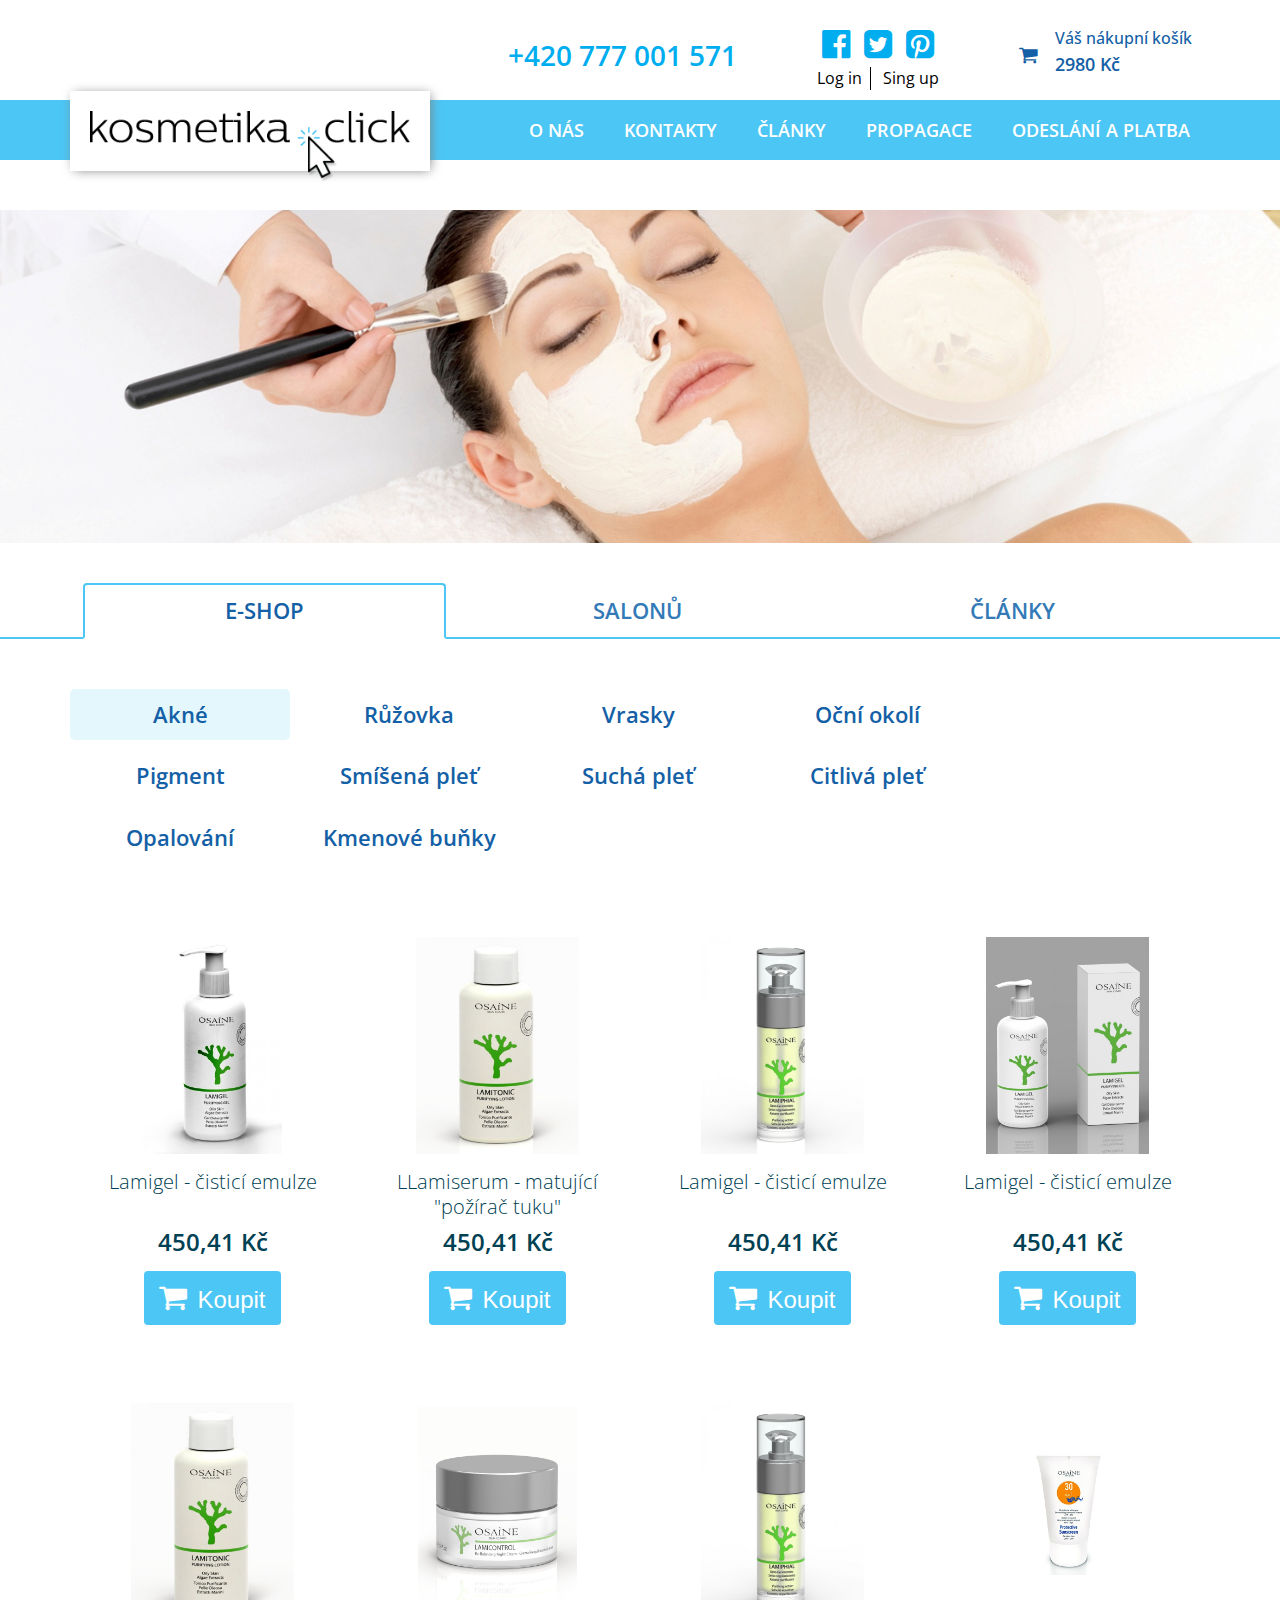
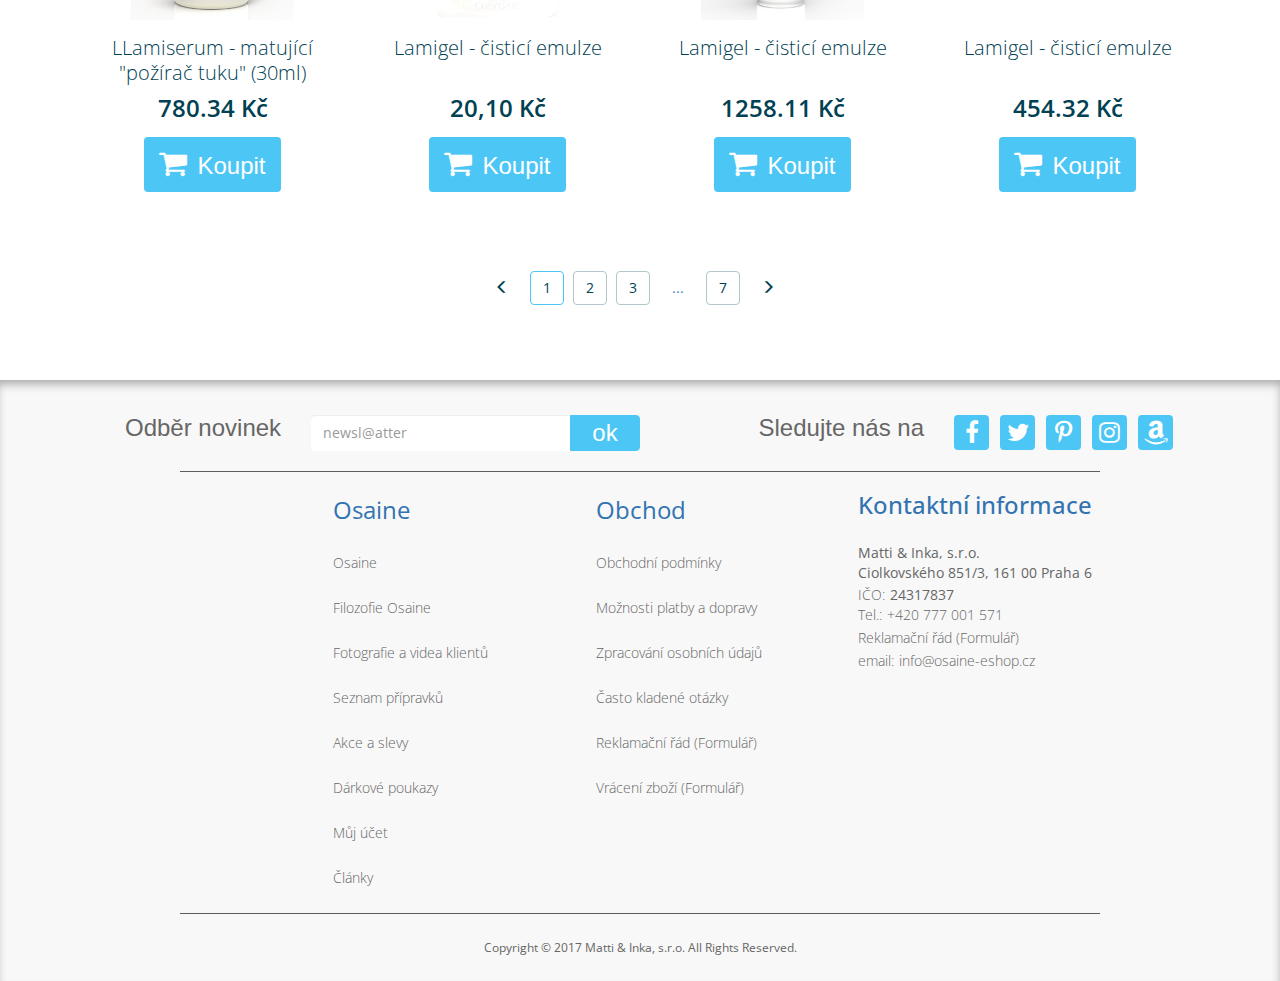
==== index.html @ 4d74963a "first commit" ====
<!DOCTYPE html>
<html lang="cs">
   <head>
      <title>Osaine</title>
      <meta content="width=device-width, initial-scale=1, user-scalable=no" name="viewport">
      <meta content="text/html; charset=utf-8" http-equiv="Content-Type">
      <link href="https://fonts.googleapis.com/css?family=Open+Sans:400,600" rel="stylesheet">
      <link href="assets/bootstrap-3.3.7-dist/css/bootstrap.css" media="all" rel="stylesheet" type="text/css">
      <link href="assets/jasny-bootstrap/css/jasny-bootstrap.min.css" media="all" rel="stylesheet" type="text/css">
      <link href="assets/font-awesome-4.7.0/css/font-awesome.min.css" media="all" rel="stylesheet" type="text/css">
      <link href="styles/osaine-styles.css" media="all" rel="stylesheet" type="text/css">
      <script src="assets/jquery-2.2.4.min.js"></script>
   </head>
   <body>
      <header>
      <div class="container header-container">
            <div class="contacts-header vertical-align">
               <ul>
                  <li><a href="tel:+420777001571">+420 777 001 571</a></li>
               </ul>
            </div>
            <div class="col-lg-3">
            <div class="social-links-contaner vertical-align">
               <ul>
                  <li><a href="#"><i class="fa fa-facebook-official" aria-hidden="true"></i></a></li>
                  <li><a href="#"><i class="fa fa-twitter-square" aria-hidden="true"></i></a></li>
                  <li><a href="#"><i class="fa fa-pinterest-square" aria-hidden="true"></i></a></li>
               </ul>
            </div>
            <div class="auth-container">
               <ul>
                  <li><a href="#">Log in</a></li>
                  <li><a href="#">Sing up</a></li>
               </ul>
            </div>
         </div>
         <div class="shopping-cart-container vertical-align">
            <div class="row vertical-align">
            <div class="cart-icon col-lg-2"><i class="fa fa-shopping-cart" aria-hidden="true"></i></div>
            <div class="amount col-lg-10">
               <h5>Váš nákupní košík</h5>
               <p>2980 Kč</p>
            </div>
         </div>
         </div>
      </div>
      <div class="sub-header-container">
         <div class="container">
         <div class="row">
            <div class="navbar navbar-inverse">
               <div class="navbar-header col-lg-4">
                  <button class="navbar-toggle" data-target=".navbar-collapse" data-toggle="collapse" type="button"><span class="icon-bar"></span> <span class="icon-bar"></span> <span class="icon-bar"></span></button>
                  <div class="logo">
                     <a class="navbar-brand" href="index.html"><img alt="logo" src="images/logo.png"></a>
                  </div>
                  <div class="col-sm-7 col-xs-9 header-search-input hide">
                     <form action="#" method="post">
                        <div class="input-group">
                           <span class="input-group-btn"><button class="btn btn-default sidebar-search-btn" type="button"><span class="input-group-btn"><span class="input-group-btn"><img alt="" src="images/magnifier.png"></span></span></button></span> <input class="form-control sidebar-search-input" name="Search" placeholder="Vyhledávání" type="search">
                        </div>
                        <!-- /input-group -->
                     </form>
                  </div>
                  <!-- /.col-lg-12 -->
                  <div class="header-mobile-nav">
                     <ul>
                        <li class="search-input-show"><a href="#" ><img alt="search" src="images/search-mobile-icon.png"></a></li>
                        <li><a href="#"><img alt="shoping-cart" src="images/shoping-cart-mobile-icon.png"></a></li>
                     </ul>
                  </div>
               </div>
               <div class="collapse navbar-collapse">
                  <div class="nav-bar-menu-container">
                     <ul class="nav navbar-nav">
                        <li>
                           <a href="#">O nás</a>
                        </li>
                        <li>
                           <a href="#">Kontakty</a>
                        </li>
                        <li>
                           <a href="#">Články</a>
                        </li>
                        <li>
                           <a href="#">Propagace</a>
                        </li>
                        <li>
                           <a href="#">Odeslání a platba</a>
                        </li>
                     </ul>
                  </div>
               </div>
               <!--/.nav-collapse -->
            </div>
            </div>
         </div>
         <div>
      </header>
      <main>
         <div class="top-banner">
            <img src="images/main-banner.jpg">
         </div>
      <ul class="nav nav-tabs home-page-navigation">
            <li class="active"><a href="#eshop" data-toggle="tab">E-Shop</a></li>
            <li><a href="#salonu" data-toggle="tab">salonů</a></li>
            <li><a href="#clanky" data-toggle="tab">Články</a></li>
      </ul>
      <div class="tab-content">
         <div id="eshop" class="container products tab-pane active">
            <div class="category-list-container">
               <ul>
                  <li><a href="#" class="active-item">Akné</a></li>
                  <li><a href="#">Růžovka</a></li>
                  <li><a href="#">Vrasky</a></li>
                  <li><a href="#">Oční okolí</a></li>
                  <li><a href="#">Pigment</a></li>
                  <li><a href="#">Smíšená pleť</a></li>
                  <li><a href="#">Suchá pleť</a></li>
                  <li><a href="#">Citlivá pleť</a></li>
                  <li><a href="#">Opalování</a></li>
                  <li><a href="#">Kmenové buňky</a></li>
               </ul>
            </div>
            <div class="col-lg-12 col-sm-12 product-w3ls-right">
               <div class="products-row">
                  <div class="col-lg-3 col-sm-4 col-xs-6  product-grids">
                     <div class="agile-products">
                        <a href="item.html"><img alt="img" class="img-responsive" src="images/lamigel-cistici-emulze-250ml.jpeg"></a>
                        <div class="agile-product-text">
                           <a href="single.html">Lamigel - čisticí emulze</a>
                           <h6>450,41 Kč</h6>
                           <div class="text-center btns-wrap">
                              <button class="btn btn-primary buy-btn" type="submit" data-toggle="modal" data-target="#koupit-modal">
                                 <div class="icon-container"><i class="fa fa-shopping-cart" aria-hidden="true"></i></div>Koupit
                              </button>
                           </div>
                        </div>
                     </div>
                  </div>
                  <div class="col-lg-3 col-sm-4 col-xs-6 product-grids">
                     <div class="agile-products">
                        <a href="item.html"><img alt="img" class="img-responsive" src="images/lamitonik-pletova-voda-250ml.jpeg"></a>
                        <div class="agile-product-text">
                           <a href="single.html">LLamiserum - matující "požírač tuku"</a>
                           <h6>450,41 Kč</h6>
                           <div class="text-center btns-wrap">
                              <button class="btn btn-primary buy-btn" type="submit" data-toggle="modal" data-target="#koupit-modal">
                                 <div class="icon-container"><i class="fa fa-shopping-cart" aria-hidden="true"></i></div>Koupit
                              </button>
                           </div>
                        </div>
                     </div>
                  </div>
                  <div class="col-lg-3 col-sm-4 col-xs-6 product-grids">
                     <div class="agile-products">
                        <a href="single.html"><img alt="img" class="img-responsive" src="images/lamiphial-30-ml.jpeg"></a>
                        <div class="agile-product-text">
                           <a href="single.html">Lamigel - čisticí emulze</a>
                           <h6>450,41 Kč</h6>
                           <div class="text-center btns-wrap">
                              <button class="btn btn-primary buy-btn" type="submit" data-toggle="modal" data-target="#koupit-modal">
                                 <div class="icon-container"><i class="fa fa-shopping-cart" aria-hidden="true"></i></div>Koupit
                              </button>
                           </div>
                        </div>
                     </div>
                  </div>
                  <div class="col-lg-3 col-sm-4 col-xs-6 product-grids">
                     <div class="agile-products">
                        <a href="single.html"><img alt="img" class="img-responsive" src="images/lamigel-cistici-emulze-250ml-2.jpeg"></a>
                        <div class="agile-product-text">
                           <a href="single.html">Lamigel - čisticí emulze</a>
                           <h6>450,41 Kč</h6>
                           <div class="text-center btns-wrap">
                              <button class="btn btn-primary buy-btn" type="submit" data-toggle="modal" data-target="#koupit-modal">
                                 <div class="icon-container"><i class="fa fa-shopping-cart" aria-hidden="true"></i></div>Koupit
                              </button>
                           </div>
                        </div>
                     </div>
                  </div>
                  <div class="col-lg-3 col-sm-4 col-xs-6 product-grids">
                     <div class="agile-products">
                        <a href="single.html"><img alt="img" class="img-responsive" src="images/lamitonik-pletova-voda-250ml.jpeg"></a>
                        <div class="agile-product-text">
                           <a href="single.html">LLamiserum - matující "požírač tuku" (30ml)(250ml)</a>
                           <h6>780.34 Kč</h6>
                           <div class="text-center btns-wrap">
                              <button class="btn btn-primary buy-btn" type="submit" data-toggle="modal" data-target="#koupit-modal">
                                 <div class="icon-container"><i class="fa fa-shopping-cart" aria-hidden="true"></i></div>Koupit
                              </button>
                           </div>
                        </div>
                     </div>
                  </div>
                  <div class="col-lg-3 col-sm-4 col-xs-6 product-grids">
                     <div class="agile-products">
                        <a href="shop_karta_tovara.html"><img alt="img" class="img-responsive" src="images/lamicontrol-nocni-krem-50ml.jpeg"></a>
                        <div class="agile-product-text">
                           <a href="shop_karta_tovara.html">Lamigel - čisticí emulze</a>
                           <h6>20,10 Kč</h6>
                           <div class="text-center btns-wrap">
                              <button class="btn btn-primary buy-btn" type="submit" data-toggle="modal" data-target="#koupit-modal">
                                 <div class="icon-container"><i class="fa fa-shopping-cart" aria-hidden="true"></i></div>Koupit
                              </button>
                           </div>
                        </div>
                     </div>
                  </div>
                  <div class="col-lg-3 col-sm-4 col-xs-6 product-grids">
                     <div class="agile-products">
                        <a href="single.html"><img alt="img" class="img-responsive" src="images/lamiphial-30-ml.jpeg"></a>
                        <div class="agile-product-text">
                           <a href="single.html">Lamigel - čisticí emulze</a>
                           <h6>1258.11 Kč</h6>
                           <div class="text-center btns-wrap">
                              <button class="btn btn-primary buy-btn" type="submit" data-toggle="modal" data-target="#koupit-modal">
                                 <div class="icon-container"><i class="fa fa-shopping-cart" aria-hidden="true"></i></div>Koupit
                              </button>
                           </div>
                        </div>
                     </div>
                  </div>
                  <div class="col-lg-3 col-sm-4 col-xs-6 product-grids">
                     <div class="agile-products">
                        <a href="single.html"><img alt="img" class="img-responsive" src="images/fluid-sunscreen-75-ml.jpeg"></a>
                        <div class="agile-product-text">
                           <a href="single.html">Lamigel - čisticí emulze</a>
                           <h6>454.32 Kč</h6>
                           <div class="text-center btns-wrap">
                              <button class="btn btn-primary buy-btn" type="submit" data-toggle="modal" data-target="#koupit-modal">
                                 <div class="icon-container"><i class="fa fa-shopping-cart" aria-hidden="true"></i></div>Koupit
                              </button>
                           </div>
                        </div>
                     </div>
                  </div>
                  <div class="clearfix"></div>
               </div>
            </div>
            <div class="text-center col-lg-12 pagination-container">
               <ul class="pagination">
                  <li><a href="#" class="pagination-nav"><span class="glyphicon glyphicon-menu-left" aria-hidden="true"></a></li>
                  <li><a href="#" class="current-page">1</a></li>
                  <li><a href="#">2</a></li>
                  <li class="desctop-pagination"><a href="#">3</a></li>
                  <li><span class="dots">...</span></li>
                  <li><a href="#">7</a></li>
                  <li><a href="#" class="pagination-nav"><span class="glyphicon glyphicon-menu-right" aria-hidden="true"></span></a></li>
               </ul>
            </div>
         </div>
                     <div id ="salonu" class="product-details-tab tab-pane">
                       salonu
                     </div>
                     <div id ="clanky" class="product-details-tab tab-pane">
                       clanky
                     </div>
      </div>
            <!-- Trigger the modal with a button -->
               <!-- Modal -->
               <div id="koupit-modal" class="modal fade" role="dialog">
                  <div class="koupit-modal modal-dialog">
                     <!-- Modal content-->
                     <div class="modal-content">
                        <div class="modal-header">
                           <button type="button" class="close" data-dismiss="modal">&times;</button>
                           <h4 class="modal-title"><i class="fa fa-check" aria-hidden="true"></i> Produkt byl úspěšně přidán do nákupního košíku</h4>
                        </div>
                        <div class="modal-body">
                           <div class="row modal-content-body">
                              <div class="col-md-6 divide-right">
                                 <div class="row">
                                    <div class="col-md-6">
                                       <img class="product-image img-responsive"  src="images/lamigel-cistici-emulze-250ml-2.jpeg" alt="" title="" >
                                    </div>
                                    <div class="col-md-6">
                                       <h6 class="h6 product-name">Lamigel - čisticí emulze (250ml)</h6>
                                       <h4>549,00 Kč</h4>
                                       <p><strong>Množství:</strong>&nbsp;3</p>
                                    </div>
                                 </div>
                              </div>
                              <div class="col-md-6">
                                 <div class="cart-content">
                                    <p class="cart-products-count">Ve svém košíku máte 3 položek.</p>
                                    <p><strong>Celkem produktů:</strong>&nbsp;1&nbsp;647,00&nbsp;Kč</p>
                                    <p><strong>Celkem za doručení:</strong>&nbsp;Zdarma </p>
                                    <p><strong>Celkem:</strong>&nbsp;1&nbsp;647,00&nbsp;Kč (s DPH)</p>
                                 </div>
                              </div>
                              <div class="col-md-12 modal-buy-item-navigation">
                                 <button type="button" class="btn back-to-shop-btn" data-dismiss="modal"><i class="fa fa-chevron-left" aria-hidden="true"></i> Pokračovat v nákupu</button>
                                 <a href="shoping-cart.html" class="btn buy-btn"><i class="fa fa-check" aria-hidden="true"></i> Objednat</a>
                              </div>
                           </div>
                        </div>
                     </div>
                  </div>
               </div>
               <!-- //Modal -->
      </main>
      <footer>
      <div class="footer-container">
         <div class="container">
            <div class="footer">
               <div class="footer-top">
                  <div class="row">
                     <div class="col-lg-6 col-sm-7 email-subscription">
                        <h4>Odběr novinek</h4>
                        <form action="#" method="post">
                           <div class="input-group">
                              <input class="form-control email-subscribe-input" placeholder="newsl@atter" type="email"> <span class="input-group-btn"><button class="btn btn-default email-subscribe-btn" type="button"><span class="input-group-btn">ok</span></button></span>
                           </div>
                           <!-- /input-group -->
                        </form>
                     </div>
                     <!-- /.col-lg-6 -->
                     <div class="social-icons">
                        <div class="mobile-align">
                           <h4>Sledujte nás na</h4>
                           <ul>
                              <li>
                                 <a href="#"><i class="fa fa-facebook" aria-hidden="true"></i></a>
                              </li>
                              <li>
                                 <a href="#"><i class="fa fa-twitter" aria-hidden="true"></i></a>
                              </li>
                              <li>
                                 <a href="#"><i class="fa fa-pinterest-p" aria-hidden="true"></i></a>
                              </li>
                              <li>
                                 <a href="#"><i class="fa fa-instagram" aria-hidden="true"></i></a>
                              </li>
                              <li>
                                 <a href="#"><i class="fa fa-amazon" aria-hidden="true"></i></a>
                              </li>
                           </ul>
                        </div>
                     </div>
                  </div>
               </div>
               <!-- /.row -->
               <div class="footer-nav-wrapper">
                  <div class="footer-nav">
                     <div class="col-lg-2 empty-div"></div>
                     <div class="about-company">
                        <button data-toggle="" data-target="#osaine">Osaine <i class="fa fa-chevron-down" aria-hidden="true"></i></button>
                        <div id="osaine">
                           <ul>
                              <li>
                                 <a href="#">Osaine</a>
                              </li>
                              <li>
                                 <a href="#">Filozofie Osaine</a>
                              </li>
                              <li>
                                 <a href="#">Fotografie a videa klientů</a>
                              </li>
                              <li>
                                 <a href="#">Seznam přípravků</a>
                              </li>
                              <li>
                                 <a href="#">Akce a slevy</a>
                              </li>
                              <li>
                                 <a href="#">Dárkové poukazy</a>
                              </li>
                              <li>
                                 <a href="#">Můj účet</a>
                              </li>
                              <li>
                                 <a href="#">Články</a>
                              </li>
                           </ul>
                        </div>
                     </div>
                     <div class="shop">
                        <button data-toggle="" data-target="#obchod">Obchod <i class="fa fa-chevron-down" aria-hidden="true"></i></button>
                        <div id="obchod">
                           <ul>
                              <li>
                                 <a href="#">Obchodní podmínky</a>
                              </li>
                              <li>
                                 <a href="#">Možnosti platby a dopravy</a>
                              </li>
                              <li>
                                 <a href="#">Zpracování osobních údajů</a>
                              </li>
                              <li>
                                 <a href="#">Často kladené otázky</a>
                              </li>
                              <li>
                                 <a href="#">Reklamační řád (Formulář)</a>
                              </li>
                              <li>
                                 <a href="#">Vrácení zboží (Formulář)</a>
                              </li>
                           </ul>
                        </div>
                     </div>
                     <div class="contacts">
                        <h4>Kontaktní informace</h4>
                        <address>Matti & Inka, s.r.o.<br>Ciolkovského 851/3, 161 00 Praha 6</address>
                        <dl>
                           <dt>IČO:</dt>
                           <dd>24317837</dd>
                           <dt>Tel.: </dt>
                           <dd><a href="tel:+420777001571">+420 777 001 571</a></dd>
                        </dl>
                        <p><a href="#">Reklamační řád (Formulář)</a></p>
                        <dl>
                           <dt>email:</dt>
                           <dd><a href='ma&#105;&#108;to&#58;info&#64;%&#54;Fsain%6&#53;-es&#104;%6F&#112;&#46;%&#54;3z'>&#105;nfo&#64;&#111;saine-eshop&#46;cz</a></dd>
                        </dl>
                     </div>
                  </div>
               </div>
               <div class="footer-copyrights">
                  Copyright © 2017 Matti & Inka, s.r.o. All Rights Reserved.
               </div>
            </div>
         </div>
      </div>
      </footer>
      <script src="scripts/custom-scripts.js"></script> 
      <script src="assets/jasny-bootstrap/js/jasny-bootstrap.min.js"></script> 
      <script src="assets/bootstrap-3.3.7-dist/js/bootstrap.min.js"></script>
   </body>
</html>
---- styles/osaine-styles.css ----
body {
	margin: 0;
	font-family: 'Open Sans', sans-serif;
	background: #fff;
}

body a {
	text-decoration: none;
}

h1,
h2,
h3,
h4,
h5,
h6 {
	margin: 0;
}

p {
	margin: 0;
	line-height: 1.8em;
}

ul,
label {
	margin: 0;
	padding: 0;
}

body a:hover {
	text-decoration: none;
}

.btn:focus {
	outline: none!important;
}
.vertical-align {
  display: flex;
  align-items: center;
}

/*-- header --*/
.auth-container li, .social-links-contaner li{
	display: inline-block;
}
.contacts-header li {
	list-style-type: none;
}
.social-links-contaner  {
	text-align: center;
    display: block;
}
.social-links-contaner a{
	font-size: 33px;
	color: #00aeef;
}
.social-links-contaner li {
	margin-right: 10px;
}
.social-links-contaner li:last-child {
	margin-right: 0;
}
.contacts-header a{
	font-size: 28px;
	color: #00aeef;
	font-weight: 600;
}
.auth-container {
	text-align: center;
}
.auth-container a {
	font-size: 16px;
	color: #000;
}
.amount h5{
	font-size: 16px;
	color: #1460a6;
}
.amount p {
	font-size: 18px;
	font-weight: 600;
	color: #1460a6;
}
.cart-icon {
	font-size: 20px;
	color: #1460a6;
}
.auth-container li {
	border-right: 1px solid #000;
	padding-right: 8px;
}
.auth-container li:last-child {
	border: none;
	padding: 0 0 0 8px;
}
.header-container {
    display: flex;
    justify-content: flex-end;
    padding: 20px 20px 10px 20px;
}
.sub-header-container {
	background-color: #4cc6f4;
}
.header-mobile-nav {
	display: none;
}
.navbar {
	border: none;
	margin: 0;
	background-color: transparent;
}
.nav-bar-menu-container {
    display: flex;
    justify-content: flex-end;
}
.navbar-brand {
	padding: 7px 0px;
	float: none;
	-webkit-box-shadow: 2px 1px 11px -2px rgba(128,128,128,1);
-moz-box-shadow: 2px 1px 11px -2px rgba(128,128,128,1);
box-shadow: 2px 1px 11px -2px rgba(128,128,128,1);
}
.navbar-inverse .navbar-brand:hover {
	background-color: #fff;
}
.logo {
	position: relative;
	top: -9px;
}
.logo a img {
	max-width: 100%;
}
.logo a {
	position: absolute;
	background-color: #fff;
	padding: 20px;
	height: 80px;
}
.navbar-inverse .navbar-nav>li>a {
	font-weight: 600;
	font-size: 18px;
	padding: 20px;
	color: #fff;
	text-transform: uppercase;
}
.navbar-inverse .navbar-nav>li>a:hover {
	background-color: #8ed9f6;
}

.sing-in {
	display: inline-block;
	margin-right: 65px;
}


.navbar-inverse .navbar-nav>li:last-child {
	margin-right: 0;
}

.localisation {
	float: right;
}

.nav.navbar-nav.localisation li {
	margin-right: 20px;
}

.nav.navbar-nav.localisation li:last-child {
	margin-right: 0;
}

.nav.navbar-nav.localisation span {
	margin: 0 10px;
}

.nav.navbar-nav.localisation span:last-child {
	margin-right: 0;
}

.nav.navbar-nav.localisation span:hover {
	padding-bottom: 2px;
	border-bottom: 1px dashed #fff;
}


/*-- mobile header search --*/

.header-search-input {
	margin-top: 15px;
}


/*-- //mobile header search  --*/
/*-- //header --*/

/*-- pagination  --*/
.pagination-container {
	float: right;
}
.pagination-container .pagination-nav {
	border: none;
}
.pagination-container .pagination-nav:hover {
	background-color: transparent;
	border: none;
}
.pagination {
	 margin: 20px 0 70px 0;
}

.pagination li a:hover {
	border: 1px solid #4cc6f4;
	background: none;
}
.pagination li .current-page {
	cursor: default;
	border: 1px solid #4cc6f4;
}

.pagination li a {
	margin-right: 10px;
	border-radius: 4px;
	border-color: #b2c6cb;
	color: #004153;
}

.pagination .dots {
	display: inline-block;
	margin-right: 10px;
	border-color: #fff;
}

.pagination .dots:hover {
	background-color: transparent;
	border-color: #fff;
}

.pagination-nav .glyphicon {
	top: 2px;
}
/*-- //pagination  --*/

/*-- home page --*/
.top-banner img{
	width: 100%;
	display: block;
	margin: 50px 0 40px 0;
}
.nav-tabs.home-page-navigation > li.active > a, 
.nav-tabs.home-page-navigation > li.active > a:focus {
   border: 2px solid #4cc6f4;
   border-bottom-color: transparent;
   color: #1460a6;
}
.nav.home-page-navigation > li > a:hover {
	background-color: #81d7f7;
}
.nav.home-page-navigation > li > a:focus {
	
}
.nav.home-page-navigation > li.active > a:hover {
	background-color: transparent;
	border: 2px solid #4cc6f4;
	border-bottom-color: #fff;
}
.nav-tabs.home-page-navigation  > li > a:hover {
	border: 1px solid #81d7f7;
	border-bottom: 1px solid #4cc6f4;
}
.nav-tabs.home-page-navigation > li, .nav-pills.home-page-navigation > li {
    float:none;
    display:inline-block;
    *display:inline; /* ie7 fix */
     zoom:1; /* hasLayout ie7 trigger */
}

.nav-tabs.home-page-navigation > li {
	margin-bottom: -2px;
	font-size: 22px;
	text-transform: uppercase;
	color: #1460a6;
	font-weight: 600;
}
.nav.home-page-navigation > li > a{
	padding: 10px 140px;
}
.nav-tabs.home-page-navigation, .nav-pills.home-page-navigation {
    text-align:center;
    border-bottom: 2px solid #4cc6f4;
}
.category-list-container {
	margin: 20px 0 30px 0;
}
.category-list-container ul li {
    display: inline-block;
    font-size: 22px;
    font-weight: 600;
    margin: 0 5px 10px 0;
}
.category-list-container ul li a {
	  width: 220px;
    display: block;
    text-align: center;
    padding: 10px;
    color: #1460a6;
}
.category-list-container .active-item {
    background-color: #e4f7fd;
    border-radius: 5px;
}
.category-list-container .active-item:hover {
		cursor: default;
		background-color: #e4f7fd;
}
.category-list-container li a:hover{
	  background-color: #feefe8;
    border-radius: 5px;
}
/*-- //home page --*/
/*-- modal buy item --*/

.modal-open {
	overflow: scroll;
}

.modal {
	overflow-y: auto;
}

.modal-open {
	overflow: auto;
}

.modal-open[style] {
	padding-right: 0px !important;
}

.koupit-modal.modal-dialog .modal-title {
	text-align: center;
	color: #00a000;
	margin-bottom: 0;
}

.koupit-modal.modal-dialog {
	width: 60%;
}

.koupit-modal.modal-dialog .product-name {
	font-size: 14px;
	margin-top: 5px;
}

.modal-buy-item-navigation {
	text-align: right;
}

.modal-content-body {
	padding: 30px;
}

.koupit-modal.modal-dialog h4 {
	font-size: 16px;
	font-weight: bolder;
	margin-bottom: 20px;
}

.koupit-modal.modal-dialog .cart-content>p:first-child {
	margin-bottom: 20px;
}

.modal-buy-item-navigation .buy-btn {
	color: #fff;
	padding: 5px 20px;
	margin-right: 0;
}

.koupit-modal.modal-dialog .back-to-shop-btn {
	background-color: #fff;
}


/*-- //modal buy item --*/





/*-- products-grid--*/

.product-w3ls-right,
.additional-info {
	float: right;
	background-color: rgba(255, 255, 255, 0.8);
	padding: 0;
	margin-bottom: 15px;
}

.product-w3ls-right h4 {
	font-size: 24px;
	color: #004153;
	font-family: Arial;
	margin: 0;
	padding: 15px 15px 0 15px;
}

.product-grids {
	margin-bottom: 10px;
	padding: 0;
}

.container.products {
	margin-top: 30px;
}

.agile-products {
	margin: 14px;
	padding: 20px;
	background-color: #fff;
	overflow: hidden;
	transition: box-shadow 0.5s ease;
}

.agile-products .img-responsive {
	height: 217px;
	object-fit: contain;
	margin: 0 auto 15px auto;
}

.agile-products:hover {
-webkit-box-shadow: 0px 0px 28px -1px rgba(76,198,244,1);
-moz-box-shadow: 0px 0px 28px -1px rgba(76,198,244,1);
box-shadow: 0px 0px 28px -1px rgba(76,198,244,1);
}

.agile-product-text a {
	color: #004153;
	font-weight: 300;
	text-align: center;
	display: block;
	font-size: 20px;
	line-height: 25px;
	height: 50px;
	overflow: hidden;
	margin-bottom: 10px;
}

.agile-product-text h5 a:hover,
.related-row h4 a:hover {
	color: #000;
}

.agile-product-text h6,
.new-goods h6 {
	font-size: 24px;
	color: #004153;
	font-weight: 600;
	text-align: center;
	margin-bottom: 15px;
}

.agile-products img {
	margin-bottom: 15px;
}

.buy-btn img {
	margin: 0 15px 6px 0;
}

.like-btn img {
	margin: 0;
}
.icon-container {
	display: inline-block;
	font-size: 30px;
	margin-right: 10px;
}
.buy-btn {
	font-size: 24px;
	font-family: Arial;
	font-weight: 300;
	background-color: #50adb9;
	border: none;
	padding: 6px 15px;
	color: #fff;
	background-color: #4cc6f4;
}

.buy-btn:hover {
	background-color: #f69364;
}

.like-btn:hover {
	background-color: #ffd1d1;
	border-bottom: 4px solid #d8b2b2;
}

.like-btn {
	padding: 7px 5px;
	background-color: #ffa3a3;
	border: none;
	border-bottom: 4px solid #d98b8b;
}


/*-- //products-grid--*/


/*-- shop_kategorii --*/

#breadcrumb {
	list-style: none;
	display: inline-block;
}

.breadcrumb-container,
.item #breadcrumb {
	margin-bottom: 5px;
}

#breadcrumb li {
	float: left;
}

#breadcrumb li a {
	color: #004153;
	display: block;
	background-color: rgba(255, 255, 255, 0.5);
	text-decoration: none;
	position: relative;
	padding: 0 10px 0 5px;
	height: 22px;
	text-align: center;
	margin-right: 23px;
	font-size: 16px;
}

#breadcrumb .active-crumb {
	background-color: rgba(255, 255, 255, 0.8);
}

#breadcrumb .active-crumb:before,
#breadcrumb .active-crumb:after {
	border: 0 solid rgba(255, 255, 255, 0.8);
	content: "";
	position: absolute;
	top: 0;
	border-width: 11px 10px;
	width: 0;
	height: 0;
}

#breadcrumb li:first-child a {
	padding-left: 15px;
	-moz-border-radius: 4px 0 0 4px;
	-webkit-border-radius: 4px;
	border-radius: 0;
}

#breadcrumb li:first-child a:before {
	border: none;
}

#breadcrumb li a:before,
#breadcrumb li a:after {
	content: "";
	position: absolute;
	top: 0;
	border: 0 solid rgba(255, 255, 255, 0.5);
	border-width: 11px 10px;
	width: 0;
	height: 0;
}

#breadcrumb li a:before,
#breadcrumb .active-crumb:before {
	left: -20px;
	border-left-color: transparent;
}

#breadcrumb li a:after,
#breadcrumb .active-crumb:after {
	left: 100%;
	border-color: transparent;
	border-left-color: rgba(255, 255, 255, 0.5);
}

#breadcrumb .active-crumb:after {
	border-left-color: rgba(255, 255, 255, 0.8);
}

.additional-info {
	padding: 15px;
}

.additional-info h4 {
	font-size: 24px;
	color: #004153;
	font-family: Arial;
	padding-bottom: 15px;
}

.additional-info p {
	color: #004153;
	font-size: 16px;
	line-height: 1.4em;
}

.additional-info-text {
	padding: 0;
	text-align: justify;
	margin-top: -4px;
}

.additional-info-images {
	padding-left: 0;
}

.additional-info-images img {
	margin: 0 auto;
	height: 160px;
	-webkit-box-shadow: 0px 0px 21px -5px rgba(89, 89, 89, 1);
	-moz-box-shadow: 0px 0px 21px -5px rgba(89, 89, 89, 1);
	box-shadow: 0px 0px 21px -5px rgba(89, 89, 89, 1);
}

.inner-shadow {
	position: relative;
	width: 100%;
	float: left;
	margin-bottom: 20px;
	margin-right: 20px;
	-ms-transform: rotate(-1deg);
	/* IE 9 */
	-webkit-transform: rotate(-1deg);
	/* Chrome, Safari, Opera */
	transform: rotate(-1deg);
}

.additional-info-images .inner-shadow:last-child {
	-ms-transform: rotate(1deg);
	/* IE 9 */
	-webkit-transform: rotate(1deg);
	/* Chrome, Safari, Opera */
	transform: rotate(1deg);
}

.inner-shadow::before {
	content: "";
	position: absolute;
	top: 0;
	bottom: 0;
	left: 0;
	right: 0;
	-webkit-box-shadow: inset 0px 0px 15px -6px rgba(89, 89, 89, 1);
	-moz-box-shadow: inset 0px 0px 15px -6px rgba(89, 89, 89, 1);
	box-shadow: inset 0px 0px 15px -6px rgba(89, 89, 89, 1);
	border: 10px solid #fff;
}

.products h5 {
	font-size: 16px;
	padding: 25px 15px 15px 0;
	display: inline-block;
}

#menu1 {
	width: 220px;
	text-align: left;
}

.sort-by-drp-container {
	display: inline-block;
	margin: 15px 0 auto;
	font-size: 18px;
}

.sort-by-drp .caret {
	color: #50adb9;
}

.sort-by-drp {
	background-color: #fff;
	color: #004153;
	border-color: #79a2a7;
	border-radius: 0;
	white-space: normal;
}

.sort-by-drp-container .dropdown-menu {
	width: 100%;
	border-radius: 0;
	border-color: #d8e3e4;
	margin: 0;
	border-top: 0;
}

.sort-by-drp:hover,
.sort-by-drp:active,
.sort-by-drp.active,
.open>.dropdown-toggle.sort-by-drp,
.sort-by-drp:focus {
	background-color: #fff!important;
	color: #004153!important;
	border-color: #79a2a7!important;
	box-shadow: none;
}

.drp-and-label-wrapper label {
	font-size: 18px;
	padding-right: 10px;
}

.dropdown-menu.sort-by li {
	border-bottom: 1px solid #ecf1f2;
}

.dropdown-menu.sort-by li:last-child {
	border-bottom: none;
}

.dropdown-menu.sort-by li a {
	line-height: 35px;
}

.dropdown-menu.sort-by>li>a {
	word-wrap: break-word;
	white-space: normal;
}

.dropdown.open .caret {
	display: inline-block;
	width: 0;
	height: 0;
	margin-left: 2px;
	vertical-align: middle;
	border-bottom: 4px dashed;
	border-top: 0px solid transparent;
	border-right: 4px solid transparent;
	border-left: 4px solid transparent;
}

.new-goods a {
	border-bottom: 1px solid #bfd0d4;
	display: inline-block;
	font-size: 16px;
	font-family: Arial;
	color: #004153;
	padding-top: 8px;
}

.new-goods a:last-child {
	border-bottom: none;
}

.new-goods a:last-of-type h6 {
	margin-bottom: 0;
}

.new-goods img {
	margin-left: 10px;
	height: 54px;
	object-fit: contain;
}

.new-goods h6 {
	text-align: left;
	margin-top: 20px;
}

.new-goods {
	background: #fff;
}

.sidebar-top.categories {
	height: auto;
}




/*-- //shop_kategorii--*/


/*-- shop_karta_tovara--*/

.about-item,
.container-singin,
.container-about,
.container.shoping-cart,
.orders {
	padding: 25px;
	background-color: rgba(255, 255, 255, 0.8);
}

.carousel.item-card {
	margin: 0 15px 0 25px;
}

.carousel-indicators {
	position: absolute;
	bottom: -11px;
	left: 410px;
	z-index: 15;
	padding-left: 0;
	margin-left: -30%;
	text-align: center;
	list-style: none;
	width: auto;
}

.carousel-indicators .active {
	width: 80px;
	height: 80px;
	border-radius: 0;
	border: 1px solid #b9d1dd;
	-webkit-box-shadow: 0px 1px 8px -1px rgba(179, 179, 179, 1);
	-moz-box-shadow: 0px 1px 8px -1px rgba(179, 179, 179, 1);
	box-shadow: 0px 1px 8px -1px rgba(179, 179, 179, 1);
}

.carousel-indicators li {
	display: block;
	width: 80px;
	height: 80px;
	margin: 0;
	text-indent: -999px;
	cursor: pointer;
	border: 1px solid transparent;
}

.carousel-indicators li:nth-child(2) {
	margin: 27px 0;
}

.title-price-quantity h1 {
	font-size: 30px;
}

.title-price-quantity .bootstrap-touchspin {
	width: 95px;
}

.quantity-container {
	margin-top: 7px;
	overflow: hidden;
}

.quantity-input-wrap {
	float: left;
	margin-right: 30px;
}

.title-price-quantity .bootstrap-touchspin input {
	min-height: 44px;
	text-align: center;
	border-color: #d8e3e4;
	color: #004153;
	box-shadow: none;
}

.quantity-container .input-group-btn-vertical>button.btn-default {
	display: block;
	width: 33px;
	height: 23px;
	font-size: 20px;
	line-height: 18px;
	color: #004153;
	background-color: #cfe9ec;
	padding: 0;
	-webkit-border-radius: 0;
	-moz-border-radius: 0;
	border-radius: 0;
	text-align: center;
	border-color: #d8e3e4;
}

.quantity-container .bootstrap-touchspin .input-group-btn-vertical i {
	top: 6px;
	left: 10px;
}

.quantity-container .buy-btn {
	margin-right: 30px;
}

.title-price-quantity h2 {
	margin-top: 15px;
}

.title-price-quantity p {
	font-size: 20px;
	margin-top: 10px;
}

.product-info-container .nav-tabs {
	margin-top: 30px;
	border: none;
}

.product-info-container .nav-tabs li a {
	color: #004153;
}

.product-info-container .nav-tabs li a:hover {
	background-color: transparent;
	border-color: transparent;
}

.product-info-container .nav-tabs li.active a:hover {
	background-color: #fff;
}

.product-info-container .nav-tabs li.active a {
	-webkit-box-shadow: 0px 1px 8px -1px rgba(179, 179, 179, 1);
	-moz-box-shadow: 0px 1px 8px -1px rgba(179, 179, 179, 1);
	box-shadow: 0px 1px 8px -1px rgba(179, 179, 179, 1);
	border: none;
	border-radius: 0;
}

.product-info-container .nav-tabs a {
	font-size: 20px;
}

.product-info-container .nav-tabs li.active,
.product-info-container .nav-tabs a {
	border: 1px solid transparent;
	border-left: none;
	color: #004153;
}

.product-info-container .nav-tabs li.active a:focus {
	color: #004153;
}

.product-info-container .nav-tabs li.active a:after {
	background-color: #fff;
	height: 20px;
	content: "";
	position: absolute;
	bottom: -18px;
	left: 0px;
	right: -20px;
	width: 100%;
}

.product-info-container .additional-info-tab,
.product-details-tab {
	-webkit-box-shadow: 0px 1px 8px -1px rgba(179, 179, 179, 1);
	-moz-box-shadow: 0px 1px 8px -1px rgba(179, 179, 179, 1);
	box-shadow: 0px 1px 8px -1px rgba(179, 179, 179, 1);
	padding: 20px;
	background-color: #fff;
}

.additional-info-tab p {
	font-size: 20px;
	line-height: 1.3em;
}

.additional-info-tab ul {
	margin: 0 0 25px 15px;
	font-size: 20px;
}

.additional-info-tab.tab-pane li {
	margin-left: 8px;
}

.additional-info-tab>p:first-child {
	margin-bottom: 35px;
}

.additional-info-tab p:last-child {
	margin-bottom: 10px;
}

.product-info-container {
	color: #004153;
}

.recommend {
	padding: 10px;
}

.recommend h4 {
	margin-left: 10px;
}


/*  Courusele prewiew */

.owl-buttons {
	position: absolute;
	top: -11%;
	right: 11px;
}

.owl-controls .owl-buttons div {
	height: 40px;
	background-color: #fff;
	border-radius: 4px;
	border: 1px solid #b2c6cb;
}

.owl-buttons .owl-prev:before,
.owl-buttons .owl-next:before {
	top: 1px;
	left: 13px;
	color: #1b5565;
}

.owl-carousel .item {
	margin: 1em;
	color: #FFF;
	padding: 19px;
	-webkit-border-radius: 3px;
	-moz-border-radius: 3px;
	border-radius: 3px;
	text-align: center;
	-webkit-box-shadow: 0px 0px 14px rgba(0, 0, 0, 0.33);
	-moz-box-shadow: 0px 0px 14px rgba(0, 0, 0, 0.33);
	-o-box-shadow: 0px 0px 14px rgba(0, 0, 0, 0.33);
	-ms-box-shadow: 0px 0px 14px rgba(0, 0, 0, 0.33);
	box-shadow: 0px 0px 14px rgba(0, 0, 0, 0.33);
}

.owl-carousel .item a img {
	height: 217px;
	object-fit: contain;
	margin: 0 auto 15px auto;
}


/*  //Courusele prewiew */


/*-- //shop_karta_tovara--*/


/*-- singin --*/

.container-singin,
.container-about {
	margin-bottom: 20px;
	color: #004153;
}

.singin-form-wrapper,
.about-wrapper,
.item-cart-container,
.cart-grid-right,
.step-title,
.orders .delivery-option {
	background-color: #fff;
	padding: 20px;
	-webkit-box-shadow: 0px 1px 8px -1px rgba(179, 179, 179, 1);
	-moz-box-shadow: 0px 1px 8px -1px rgba(179, 179, 179, 1);
	box-shadow: 0px 1px 8px -1px rgba(179, 179, 179, 1);
}

.singin .page-title {
	padding-bottom: 9px;
	margin: 0 0 20px;
	border-bottom: 1px solid #eee;
}

.forgot-password {
	margin-bottom: 20px;
}

.container-singin a,
#checkout-login-form .forgot-password a {
	color: #000;
}

.container-singin .set-password-btn {
	padding: 6px;
}

.singin .container-singin input {
	box-shadow: none;
	transition: border-color 0s;
}

.singin .container-singin input:focus {
	border-color: #ccc;
	border-right-color: #50adb9;
}

.singin .enter-btn {
	background-color: #50adb9;
	border-color: #50adb9;
}

.singin .enter-btn:hover {
	background-color: #00a000;
	border-color: #00a000;
}


/*-- //singin --*/


/*-- about --*/

.container-about h4 {
	margin: 50px 0;
	font-weight: 600;
}

.container-about p {
	margin-bottom: 50px;
	display: inline-block;
}

.contacts-about address {
	margin-bottom: 0;
}

.contacts-about p {
	margin-bottom: 15px;
}

.contacts-about dd,
.contacts-about dt {
	line-height: 1.9;
	font-weight: 100;
}

.contacts-about a {
	color: #004153;
}


/*-- //about --*/


/*-- shoping-cart --*/

.cart-grid-body {
	padding-left: 0;
}

.shoping-cart,
.orders {
	color: #004153;
	margin-bottom: 20px;
}

.shoping-cart .label,
.shoping-cart .label:hover,
.orders .label {
	color: #004153;
}

.shoping-cart .product-line-info a {
	padding-left: 0;
	font-size: 14px;
	color: #004153;
}

.product-line-info .value {
	font-weight: 600;
}

.shoping-cart .price {
	font-size: 20px;
	text-align: left;
	font-weight: bolder;
	margin-top: 1px;

}

.shoping-cart .card-block h1 {
	margin: 0;
}

.shoping-cart .bootstrap-touchspin input {
	text-align: center;
}

.shoping-cart .quantity-container {
	margin-top: 0;
	padding-left: 0;
}

.shoping-cart .quantity-input-wrap {
	float: none;
	margin-right: 0;
}

.shoping-cart .quantity-container .input-group-btn-vertical>button.btn-default {
	height: 18px;
}

.shoping-cart .quantity-container .bootstrap-touchspin .input-group-btn-vertical i {
	top: 3px;
}

.shoping-cart .quantity-container .quantity-body .bootstrap-touchspin {
	width: 90px;
}

.cart-items li {
	display: inline-block;
}

.remove-from-cart {
	font-size: 24px;
	color: #004153;
	display: inline-block;
	float: right;
	margin-top: -5px;
}

.cart-grid-body .label {
	font-size: 12px;
	margin: 10px 0;
	display: inline-block;
}

.cart-grid-right .value {
	float: right;
	font-weight: bolder;
}

.cart-summary-line .label {
	font-size: 14px;
}

.checkout .buy-btn {
	padding: 5px 20px;
	margin: 20px 0;
}


/*-- //shoping-cart --*/


/*-- orders --*/

#checkout-personal-information-step .nav-inline .nav-item {
	display: inline-block;
	margin: 0 0 10px 10px;
}

#checkout-personal-information-step .nav-inline .nav-item a {
	padding: 0;
	color: #004153;
	font-weight: bold;
	font-size: 14px;
}

#checkout-personal-information-step .nav-inline .nav-item a:hover,
#checkout-personal-information-step .nav-inline .nav-item a:focus {
	background-color: transparent;
	color: #00a000;
}

#cart-summary-products-list {
	font-weight: bold;
	width: 100%;
	clear: both;
}

#cart-summary-products-list .media a {
	width: 60px;
	display: block;
}

.cart-summary-line .show-details {
	cursor: pointer;
	color: #00a000;
}

#cart-summary-products-list .media {
	padding: 15px;
	border: 1px solid #eee;
	margin: 10px 0;
}

.product-name {
	font-size: 13px;
}

.checkbox label:after {
	content: '';
	display: table;
	clear: both;
}

.checkbox .cr {
	position: relative;
	display: inline-block;
	border: 1px solid #a9a9a9;
	border-radius: .25em;
	width: 1.3em;
	height: 1.3em;
	float: left;
	margin-right: .5em;
}

.checkbox .cr .cr-icon {
	position: absolute;
	font-size: .8em;
	line-height: 0;
	top: 50%;
	left: 20%;
}

.checkbox label input[type="checkbox"] {
	display: none;
}

.checkbox label input[type="checkbox"]+.cr>.cr-icon {
	transform: scale(3) rotateZ(-20deg);
	opacity: 0;
	transition: all .3s ease-in;
}

.checkbox label input[type="checkbox"]:checked+.cr>.cr-icon {
	transform: scale(1) rotateZ(0deg);
	opacity: 1;
}

.checkbox label input[type="checkbox"]:disabled+.cr {
	opacity: .5;
}

.checkbox label {
	padding-left: 0;
}

.form-group.row.partners-info-newsletter {
	margin-bottom: 0;
}

.orders .form-control-label {
	margin-bottom: 20px;
}

.orders .form-group {
	margin-bottom: 10px;
}

.orders .form-control {
	display: block;
	width: 100%;
	padding: 6px 12px;
	font-size: 13px;
	line-height: 1.25;
	color: #55595c;
	background-color: #fff;
	background-image: none;
	-webkit-background-clip: padding-box;
	background-clip: padding-box;
	border: 1px solid rgba(0, 0, 0, .15);
	border-radius: 0;
	box-shadow: none;
}

#checkout-guest-form .form-group+p {
	margin: 15px 0 20px 0;
}

.inline {
	display: inline-block;
}

.inline+.inline {
	margin-left: 10px;
}

.radio {
	color: #999;
	font-size: 15px;
	margin: 0;
	padding-left: 0;
}

.radio span {
	position: relative;
	padding-left: 20px;
}

.radio span:after {
	content: '';
	width: 25px;
	height: 25px;
	border: 3px solid;
	position: absolute;
	left: 0;
	top: 1px;
	border-radius: 100%;
	-ms-border-radius: 100%;
	-moz-border-radius: 100%;
	-webkit-border-radius: 100%;
	box-sizing: border-box;
	-ms-box-sizing: border-box;
	-moz-box-sizing: border-box;
	-webkit-box-sizing: border-box;
}

.radio input[type="radio"] {
	cursor: pointer;
	position: absolute;
	width: 100%;
	height: 100%;
	z-index: 1;
	opacity: 0;
	filter: alpha(opacity=0);
	-ms-filter: "progid:DXImageTransform.Microsoft.Alpha(Opacity=0)"
}

.radio input[type="radio"]:checked+span {
	color: #50adb9
}

.radio input[type="radio"]:checked+span:before {
	content: '';
	width: 15px;
	height: 15px;
	position: absolute;
	background: #00a000;
	left: 5px;
	top: 6px;
	border-radius: 100%;
	-ms-border-radius: 100%;
	-moz-border-radius: 100%;
	-webkit-border-radius: 100%;
}

.sex {
	display: inline-block;
	color: #000;
	margin-left: 10px;
	font-weight: 100;
}

.step-edit {
	float: right;
}

.step-title {
	background-color: #fff;
	margin: 0 0 10px 0;
	padding: 20px;
}

#checkout-guest-form,
#checkout-login-form,
#checkout-personal-information-step,
.delivery-options-list,
#checkout-payment-step .card-block,
#checkout-addresses-step,
#checkout-delivery-step,
#checkout-payment-step {
	background-color: #fff;
	padding: 20px;
}

#checkout-login-form .set-password-btn,
#checkout-guest-form .set-password-btn {
	padding: 6px;
}

.orders .form-control-comment {
	color: #999;
	font-size: 12px;
	margin-top: 9px;
}

#checkout-personal-information-step p {
	margin-bottom: 35px;
}

#checkout-addresses-step .enter-btn,
.delivery-options-list .enter-btn {
	margin-top: 40px;
	float: right;
}

.orders .delivery-option {
	margin-bottom: 20px;
}

#checkout-payment-step .enter-btn {
	margin-top: 30px;
}

.delivery-options-list .enter-btn {
	margin-top: 20px;
}

label[for=payment-option] {
	margin-left: 20px;
}


/*-- //orders --*/


/*-- footer--*/
.footer-container {
	background-color: #f8f8f8;
	-webkit-box-shadow: inset -1px 6px 10px -2px rgba(168,168,168,1);
-moz-box-shadow: inset -1px 6px 10px -2px rgba(168,168,168,1);
box-shadow: inset -1px 6px 10px -2px rgba(168,168,168,1);
}
.footer-nav-wrapper .fa-chevron-down {
	display: none;
}

.footer-top h4 {
	font-size: 24px;
	font-family: Arial;
	float: left;
	margin-right: 30px;
	color: #666;
}

.footer-top {
	padding: 35px 25px 20px 55px;
}

.email-subscribe-btn,
.set-password-btn {
	width: 70px;
	background-color: #4cc6f4;
	border: 1px solid #4cc6f4;
	font-family: Arial;
	color: #fff;
	padding: 0px;
}

.email-subscribe-btn span {
	font-size: 24px;
}

.email-subscribe-btn:hover {
	border: 1px solid #f69364;
	background-color: #f69364;
	color: #fff;
}

.email-subscribe-input {
	border: none;
	height: 36px;
}

.form-control.email-subscribe-input {
	transition: border-color 0s;
}

.email-subscribe-input:focus {
	box-shadow: none;
	border-right: 1px solid #4cc6f4;
}
.social-icons li {
	display: inline-block;
}
.social-icons li a{
	display: block;
	background-color: #4cc6f4;
	width: 35px;
	height: 35px;
	text-align: center;
	margin-right: 7px;
	border-radius: 4px;
}

.social-icons li a {
	font-size: 24px;
	color: #fff;
}
.social-icons li a:hover {
	background-color: #f69364;
}

.social-icons ul {
	overflow: hidden;
}

.social-icons {
	overflow: hidden;
	float: right;
}

.social-icons li:last-child {
	margin-right: 20px;
}

.footer {
	overflow: auto;
}

.footer-nav-wrapper {
	max-width: 920px;
	margin: 0 auto;
	border-top: 1px solid #5c5c5c;
	border-bottom: 1px solid #5c5c5c;
	overflow: hidden;
	padding-top: 20px;
}

.footer-nav li {
	list-style-type: none;
}

.footer-nav a {
	display: inline-block;
	color: #666;
	margin-bottom: 25px;
	font-weight: 300;
}

.footer-nav h4,
.footer-nav button {
	color: #3274b2;
	font-size: 24px;
	margin-bottom: 25px;
	cursor: default;
}

.footer-nav button {
	background-color: transparent;
	border: none;
	box-shadow: none;
	padding-left: 0;
}

.footer-nav button:focus,
.footer-nav button:active {
	border: none;
	box-shadow: none;
	outline: none;
}

.about-company,
.shop {
	float: left;
	padding: 0;
	width: 28.5%;
}

.contacts a {
	margin-bottom: 0;
}

.contacts address {
	margin-bottom: 2px;
}

.contacts dt,
.contacts-about dt {
	float: left;
	margin-right: 5px;
}

.contacts dl {
	margin-bottom: 0;
}

.contacts dt {
	font-weight: 100;
}

.contacts {
	margin-right: 0;
	overflow: hidden;
	width: 26%;
	color: #666;
}

.footer-copyrights {
	color: #666;
	text-align: center;
	padding: 25px 0;
	font-size: 12px;
}


/*-- //footer--*/


/*-- force-ipad-mobile-navbar-*/

@media (max-width: 1200px) {
	.navbar-header {
		float: none;
	}
	.navbar-left,
	.navbar-right {
		float: none !important;
	}
	.navbar-toggle {
		display: block;
	}
	.navbar-collapse {
		border-top: 1px solid transparent;
		box-shadow: inset 0 1px 0 rgba(255, 255, 255, 0.1);
	}
	.navbar-fixed-top {
		top: 0;
		border-width: 0 0 1px;
	}
	.navbar-collapse.collapse {
		display: none!important;
	}
	.navbar-nav {
		float: none!important;
		margin-top: 7.5px;
	}
	.navbar-nav>li {
		float: none;
	}
	.navbar-nav>li>a {
		padding-top: 10px;
		padding-bottom: 10px;
	}
	.collapse.in {
		display: block !important;
	}
}


/*-- //force-ipad-mobile-navbar-*/

@media (max-width: 1200px) {
	.navbar-inverse .navbar-toggle {
		border: transparent;
		float: left;
		margin-right: 20px;
	}
	.navbar-inverse .navbar-toggle:hover,
	.navbar-inverse .navbar-toggle:focus {
		background-color: rgba(255, 255, 255, 0.4);
	}
	.navbar-toggle {
		margin-top: 15px;
	}
	.navbar-brand>img {
		max-width: 185px;
	}
	.navbar-inverse .navbar-collapse,
	.navbar-inverse .navbar-form {
		border-color: #fff;
		margin-top: 5px;
	}
	header .navbar-nav {
		margin-top: 0;
	}
	.lang-nav {
		float: none;
		width: 100%;
	}
	.sing-in {
		width: 100%;
		margin-right: 0;
		padding: 0;
	}
	.navbar-collapse {
		padding-left: 0;
		padding-right: 0;
	}
	.sing-in a,
	.navbar-inverse .navbar-nav>li>a {
		color: #004153;
		padding: 10px;
		width: 100%;
		display: inline-block;
	}
	.nav.navbar-nav.localisation span {
		margin: 0;
		position: absolute;
		margin-left: 40px;
		top: 13px;
	}
	.nav.navbar-nav.localisation span:last-child {
		margin-left: 11px;
	}
	.nav.navbar-nav.localisation span img {
		position: absolute;
	}
	.navbar-nav {
		margin-bottom: 0;
	}
	.navbar-inverse .navbar-nav>li,
	.nav.navbar-nav.localisation li {
		margin-right: 0;
	}
	.nav-bar-menu-container {
		padding: 20px;
		background-color: rgba(255, 255, 255, 0.8);
	}
	.btns-wrap {
		display: none;
	}
	footer .container {
		padding: 0;
		width: 100%;
	}
	.footer-top {
		padding: 35px 25px 20px 20px;
	}
	.footer-nav {
		display: flex;
		justify-content: center;
	}
	.sidebar-top {
		height: 1274px;
	}
	.header-mobile-nav {
		float: right;
		display: block;
		margin-top: 14px;
	}
	.header-mobile-nav li {
		display: inline-block;
	}
	.header-mobile-nav img {
		max-height: 40px;
		margin-left: 20px;
	}
}

@media (max-width: 1024px) {
	.container.products {
		margin-top: 0;
	}
	.additional-info-images .inner-shadow {
		width: auto;
	}
	.new-item-title {
		font-size: 12px;
	}
	.new-item-title h6 {
		font-size: 14px;
	}
	.cart-grid-body {
		padding-right: 0;
	}
	.recommend {
		display: none;
	}
}

@media (max-width: 991px) {
	.product-w3ls-right,
	.additional-info {
		float: none;
	}
	.sidebar-top {
		margin-right: 0;
		height: auto;
		margin-bottom: 20px;
	}
	.footer-top h4 {
		font-size: 19px;
		margin-right: 10px;
	}
	#breadcrumb {
		display: none;
	}
	.category-items .sort-drp-desctop {
		display: none;
	}
	.additional-info-text {
		display: none;
	}
	.additional-info-images .inner-shadow {
		display: none;
	}
	.additional-info {
		margin-bottom: 0;
	}
	.additional-info h4 {
		padding-bottom: 0;
	}
	.category-items.product-w3ls-right {
		box-shadow: none;
	}
	.category-items .agile-product-text {
		float: right;
		width: 50%;
	}
	.category-items .agile-products .img-responsive {
		float: left;
		width: 50%;
		margin-bottom: 0;
	}
	.category-items .agile-product-text {
		margin-top: 60px;
	}
	.pagination-container {
		float: none;
		margin-bottom: 20px;
	}
	.pagination-container .desctop-pagination {
		display: none;
	}
	.new-goods a {
		display: block;
	}
	.new-goods img {
		margin: 0 auto 20px auto;
	}
	.new-goods,
	.new-item-title h6 {
		text-align: center;
	}
	.menu ul li a {
		line-height: 45px;
	}
	.step-title {
		font-size: 20px;
	}
	.carousel.item-card {
		margin: 0;
	}
	.photo-wrap {
		padding-left: 0;
	}
	.carousel-indicators li,
	.carousel-indicators .active {
		width: 60px;
		height: 60px;
	}
	.carousel-indicators li:nth-child(2) {
		margin: 10px 0;
	}
	.carousel-indicators {
		bottom: 15px;
		left: 355px;
	}
	.by-button-mobile {
		display: none;
	}
	.buy-btn img {
		margin: 0 0px 6px 0;
	}
}

@media (max-width: 812px) {
	.footer-top h4 {
		font-size: 22px;
	}
	.about-company,
	.shop {
		margin-right: 30px;
	}
	.orders .form-control-label {
		margin-bottom: 5px;
	}
	.carrier-name {
		display: inline-block;
	}
}

@media (max-width: 768px) {
	.footer-top h4 {
		font-size: 19px;
	}
}

@media (max-width: 767px) {
	.empty-div {
		display: none;
	}
	.email-subscription h4 {
		float: none;
		margin-bottom: 10px;
	}
	.social-icons {
		width: 100%;
		padding: 15px;
	}
	.shoping-cart .quantity-container {
		padding-left: 20px;
		margin: 20px 0;
	}
	.carousel-inner {
		width: 40%;
	}
	.photo-wrap {
		padding-left: 0;
		float: left;
		width: 50%;
	}
	.title-price-quantity {
		width: 50%;
	}
	.carousel-indicators {
		bottom: -73px;
		margin: 0;
		left: 68%;
	}
	.title-price-quantity h2 {
		font-weight: bold;
	}
	.product-info-container {
		margin-top: 20px;
	}
	.product-info-container .panel.panel-default {
		border: none;
		box-shadow: none;
	}
	.product-info-container .panel-default>.panel-heading+.panel-collapse>.panel-body {
		border: none;
	}
	.product-info-container .panel-default>.panel-heading {
		background-color: #f7f7f7;
		border-radius: 0;
	}
	.js-tabcollapse-panel-heading:after,
	.js-tabcollapse-panel-heading.collapsed:after {
		content: "\f077";
		color: #004153;
		font-family: FontAwesome;
		font-size: 12px;
		margin-left: 3px;
		position: absolute;
		top: 2px;
	}
	.js-tabcollapse-panel-heading.collapsed:after {
		content: "\f078";
	}
	.product-info-container .panel-title {
		position: relative;
	}
	.product-info-container .panel-title a {
		width: 100%;
		display: inline-block;
	}
	#POPIS-collapse .panel-body div p {
		margin-top: 35px;
	}
	#POPIS-collapse ul {
		margin: 0 0 20px 18px;
	}
}

@media (max-width: 667px) {
	.about-item .quantity-input-wrap {
		display: none;
	}
	.title-price-quantity h1 {
		font-size: 20px;
	}
	.title-price-quantity h2 {
		font-size: 20px;
		margin-bottom: 60px;
	}
	.title-price-quantity {
		width: 40%;
	}
	.photo-wrap {
		width: 60%;
	}
	.carousel-indicators li,
	.carousel-indicators .active {
		width: 55px;
		height: 55px;
	}
	.carousel-indicators {
		bottom: -49px;
		margin: 0;
		left: 55%;
	}
	.title-price-quantity p {
		display: none;
	}
}

@media (max-width: 568px) {
	.carousel-indicators {
		bottom: -73px;
	}
}

@media (max-width: 425px) {
	.navbar-inverse .navbar-toggle {
		margin-right: 10px;
	}
	.agile-product-text a {
		font-size: 14px;
	}
	.agile-product-text h6 {
		font-size: 20px;
	}
	.agile-products {
		margin: 10px;
		padding: 10px;
	}
	.header-mobile-nav img {
		max-height: 30px;
		margin-top: 3px;
	}
	.sing-in {
		margin-left: -16px;
	}
	.agile-products .img-responsive {
		height: 205px;
	}
	.footer-nav-wrapper {
		padding: 20px;
	}
	.footer-nav .empty-div {
		display: none;
	}
	.footer-nav {
		display: block;
	}
	.about-company,
	.shop,
	.contacts {
		float: none;
		width: 100%;
	}
	.contacts {
		text-align: center;
		padding-bottom: 50px;
	}
	.contacts dt,
	.contacts-about dt {
		float: none;
	}
	.footer-nav h4 {
		display: inline-block;
	}
	.footer-nav-wrapper .fa-chevron-down {
		font-size: 12px;
		display: inline;
	}
	.email-subscription h4 {
		float: none;
		margin-bottom: 10px;
	}
	.footer {
		position: relative;
	}
	.footer-top {
		padding: 20px;
	}
	.social-icons {
		float: none;
		position: absolute;
		bottom: 85px;
		width: 98%;
		padding: 0;
	}
	.social-icons ul {
		float: none;
		display: inline-block;
	}
	.mobile-align {
		display: flex;
		justify-content: center;
	}
	.step-edit {
		float: none;
		display: inline-block;
		margin-top: 10px;
	}
	.orders .form-control-label {
		margin-bottom: 5px;
	}
	.carrier-name {
		display: inline-block;
	}
	label[for=payment-option] {
		display: inline;
	}
	label[for=payment-option] img {
		margin-top: 20px;
		max-width: 100%;
	}
	.orders .nav-separator {
		display: none;
	}
	.shoping-cart .quantity-container {
		padding-left: 20px;
		margin-bottom: 20px;
	}
	.carousel-inner {
		width: 100%;
	}
	.carousel-indicators li {
		display: inline-block;
		width: 10px;
		height: 10px;
		margin: 1px;
		text-indent: -999px;
		cursor: pointer;
		background-color: #99b3ba;
		border: 1px solid #fff;
		border-radius: 10px;
	}
	.carousel-indicators .active {
		width: 12px;
		height: 12px;
		margin: 0;
		background-color: #004153;
		border-radius: 10px;
	}
	.carousel-indicators {
		position: absolute;
		bottom: 10px;
		left: 50%;
		z-index: 15;
		width: 60%;
		padding-left: 0;
		margin-left: -30%;
		text-align: center;
		list-style: none;
	}
	.carousel-indicators li span {
		display: none;
	}
	.carousel-indicators li:nth-child(2) {
		margin: 1px;
	}
	.quantity-input-wrap {
		display: none;
	}
	.by-button-mobile {
		display: inline;
	}
	.buy-btn img {
		margin: 0 15px 6px 0;
	}
	.photo-wrap {
		padding-right: 0;
	}
	.title-price-quantity h1 {
		font-size: 20px;
		text-align: center;
		margin-top: 20px;
	}
	.quantity-container {
		text-align: center;
	}
	.title-price-quantity p {
		display: none;
	}
	.title-price-quantity h2 {
		margin-bottom: 15px;
		font-size: 20px;
		font-weight: bold;
		text-align: center;
	}
	.photo-wrap {
		width: auto;
	}
	.title-price-quantity {
		width: auto;
	}
}

@media (max-width: 375px) {
	.navbar-brand>img {
		max-width: 155px;
		margin-top: 5px;
	}
}

@media (max-width: 360px) {
	.singin .page-title h1 {
		font-size: 28px;
	}
}

@media (max-width: 320px) {
	.header-mobile-nav img {
		max-height: 25px;
		margin-top: 3px;
	}
	.header-mobile-nav img {
		max-height: 25px;
		margin-left: 10px;
	}
	.footer-copyrights {
		font-size: 10px;
	}
	.no-account {
		font-size: 13px;
	}
	.pagination li a {
		margin-right: 5px;
	}
	.by-button-mobile {
		display: none;
	}
	.buy-btn img {
		margin: 0 0 6px 0;
	}
	.cart-summary-line .show-details{
		font-size: 12px;
	}
}
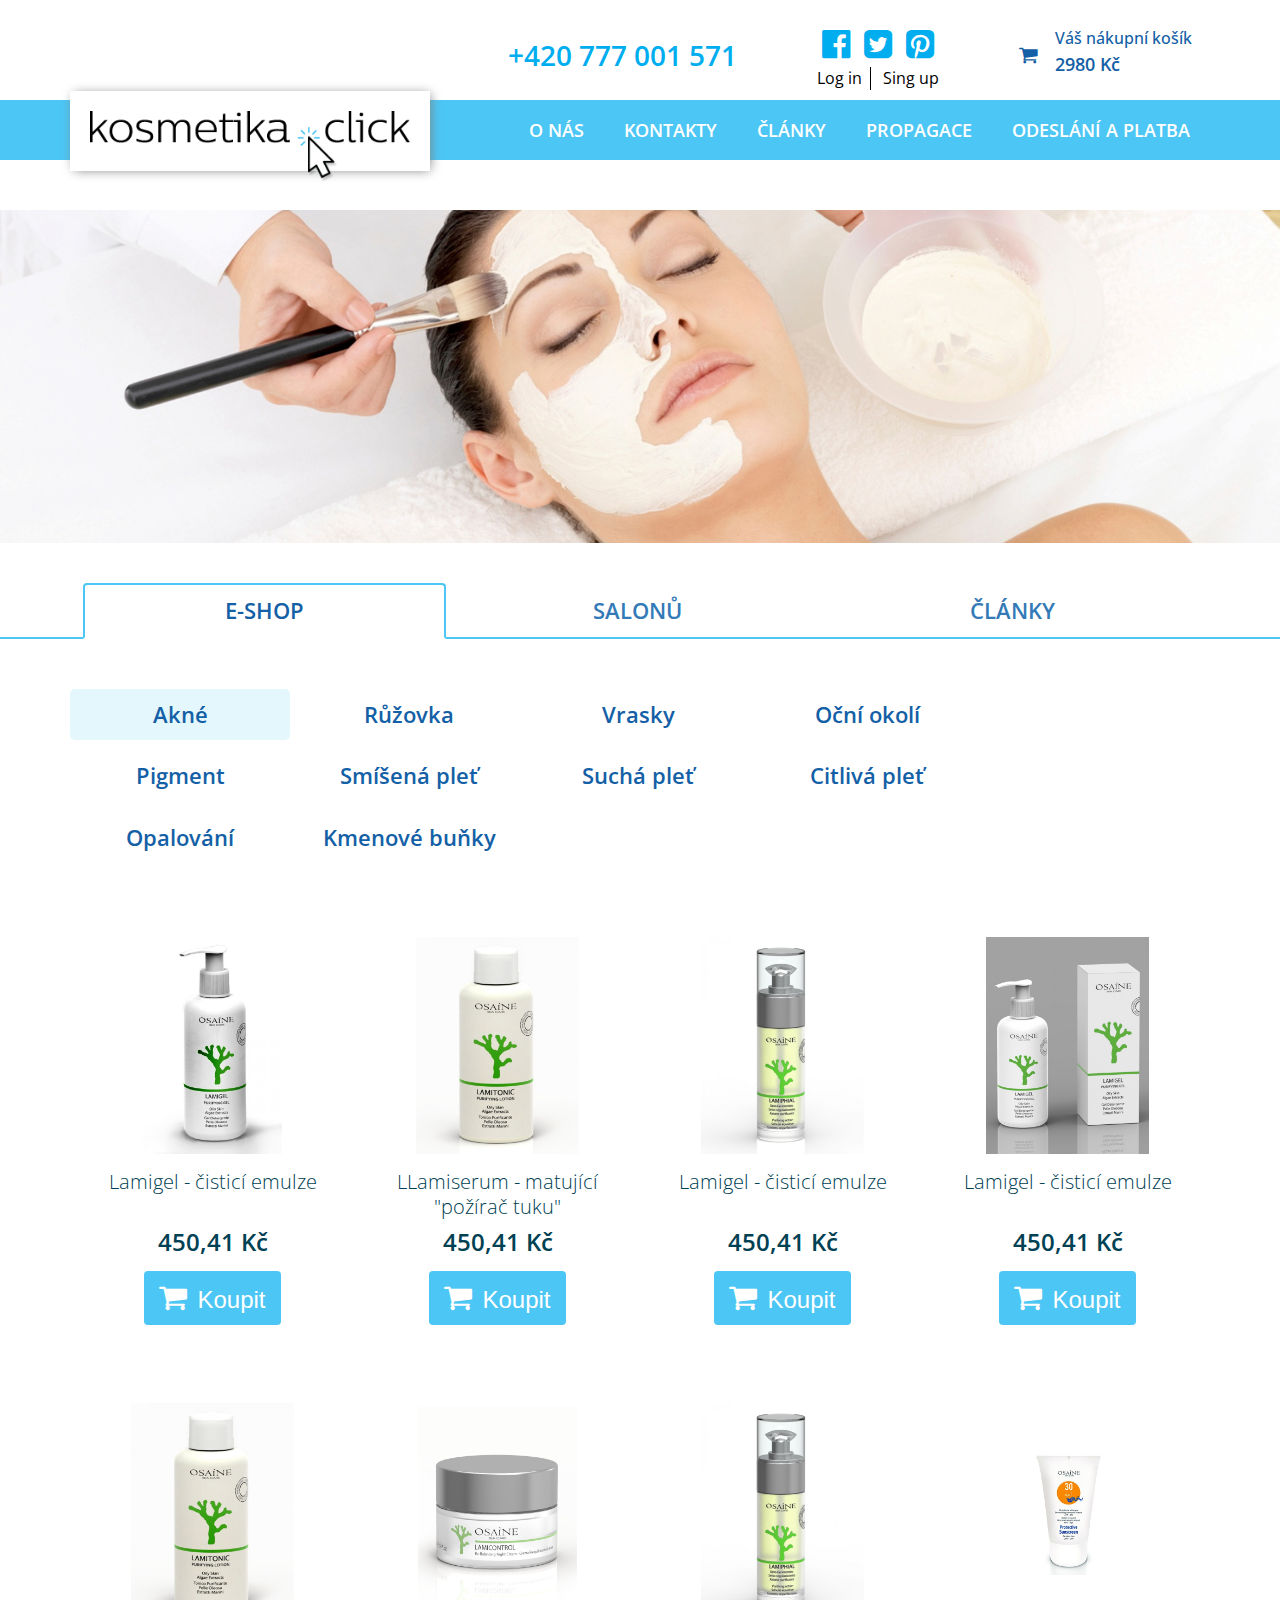
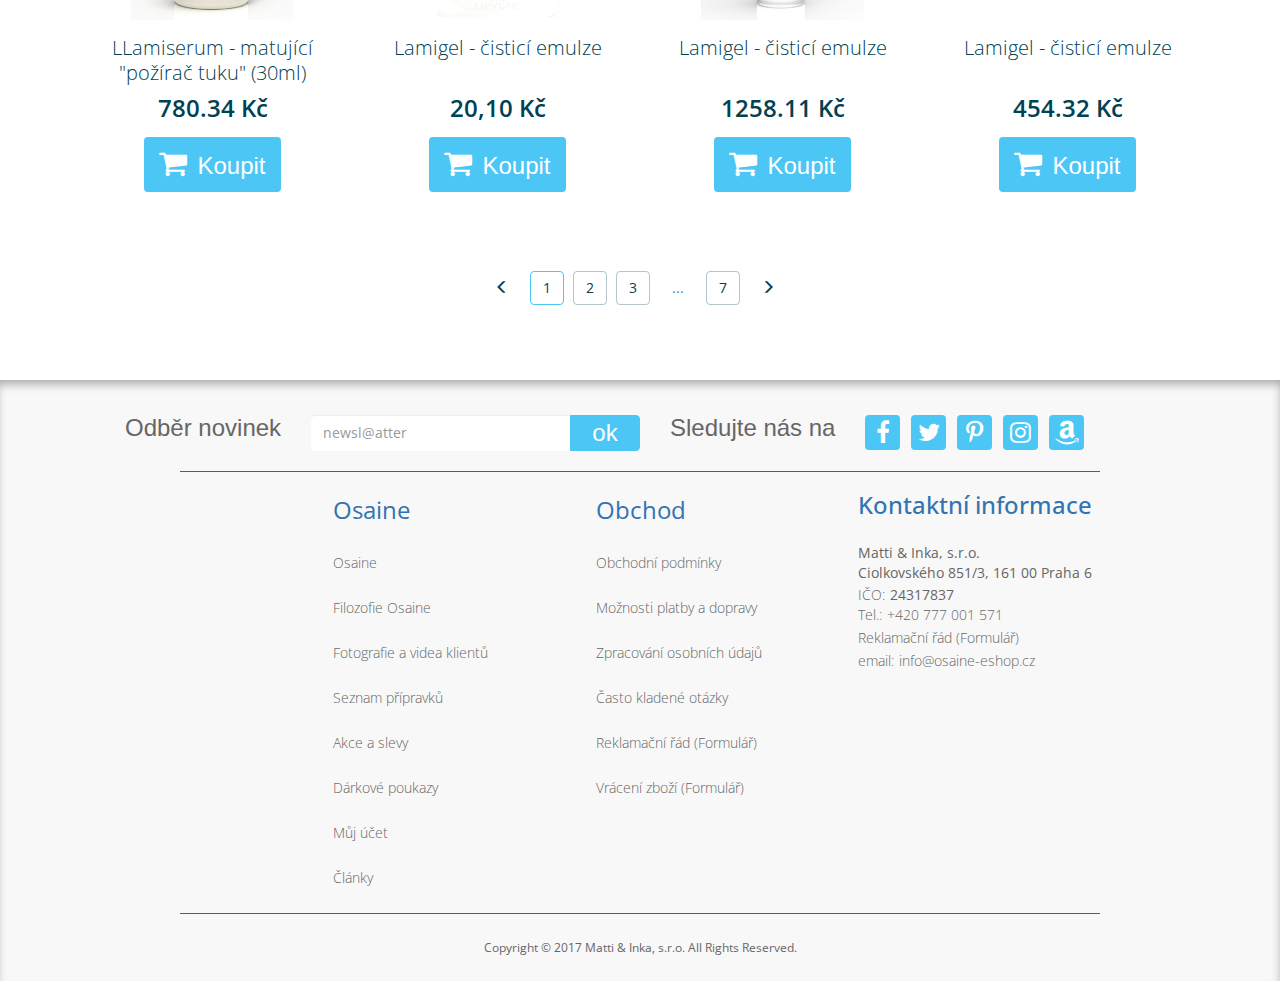
==== commit 6c69cff4: "mobile ver" ====
--- a/index.html
+++ b/index.html
@@ -1,7 +1,7 @@
 <!DOCTYPE html>
 <html lang="cs">
    <head>
-      <title>Osaine</title>
+      <title>kosmetika click</title>
       <meta content="width=device-width, initial-scale=1, user-scalable=no" name="viewport">
       <meta content="text/html; charset=utf-8" http-equiv="Content-Type">
       <link href="https://fonts.googleapis.com/css?family=Open+Sans:400,600" rel="stylesheet">
@@ -94,11 +94,11 @@
             </div>
             </div>
          </div>
-         <div>
+         </div>
       </header>
       <main>
          <div class="top-banner">
-            <img src="images/main-banner.jpg">
+            <img src="images/main-banner.jpg" alt="banner">
          </div>
       <ul class="nav nav-tabs home-page-navigation">
             <li class="active"><a href="#eshop" data-toggle="tab">E-Shop</a></li>
@@ -130,8 +130,8 @@
                            <a href="single.html">Lamigel - čisticí emulze</a>
                            <h6>450,41 Kč</h6>
                            <div class="text-center btns-wrap">
-                              <button class="btn btn-primary buy-btn" type="submit" data-toggle="modal" data-target="#koupit-modal">
-                                 <div class="icon-container"><i class="fa fa-shopping-cart" aria-hidden="true"></i></div>Koupit
+                              <button class="btn btn-primary buy-btn" type="submit">
+                                 <span class="icon-container"><i class="fa fa-shopping-cart" aria-hidden="true"></i></span>Koupit
                               </button>
                            </div>
                         </div>
@@ -144,8 +144,8 @@
                            <a href="single.html">LLamiserum - matující "požírač tuku"</a>
                            <h6>450,41 Kč</h6>
                            <div class="text-center btns-wrap">
-                              <button class="btn btn-primary buy-btn" type="submit" data-toggle="modal" data-target="#koupit-modal">
-                                 <div class="icon-container"><i class="fa fa-shopping-cart" aria-hidden="true"></i></div>Koupit
+                              <button class="btn btn-primary buy-btn" type="submit">
+                                 <span class="icon-container"><i class="fa fa-shopping-cart" aria-hidden="true"></i></span>Koupit
                               </button>
                            </div>
                         </div>
@@ -158,8 +158,8 @@
                            <a href="single.html">Lamigel - čisticí emulze</a>
                            <h6>450,41 Kč</h6>
                            <div class="text-center btns-wrap">
-                              <button class="btn btn-primary buy-btn" type="submit" data-toggle="modal" data-target="#koupit-modal">
-                                 <div class="icon-container"><i class="fa fa-shopping-cart" aria-hidden="true"></i></div>Koupit
+                              <button class="btn btn-primary buy-btn" type="submit">
+                                 <span class="icon-container"><i class="fa fa-shopping-cart" aria-hidden="true"></i></span>Koupit
                               </button>
                            </div>
                         </div>
@@ -172,8 +172,8 @@
                            <a href="single.html">Lamigel - čisticí emulze</a>
                            <h6>450,41 Kč</h6>
                            <div class="text-center btns-wrap">
-                              <button class="btn btn-primary buy-btn" type="submit" data-toggle="modal" data-target="#koupit-modal">
-                                 <div class="icon-container"><i class="fa fa-shopping-cart" aria-hidden="true"></i></div>Koupit
+                              <button class="btn btn-primary buy-btn" type="submit">
+                                 <span class="icon-container"><i class="fa fa-shopping-cart" aria-hidden="true"></i></span>Koupit
                               </button>
                            </div>
                         </div>
@@ -186,8 +186,8 @@
                            <a href="single.html">LLamiserum - matující "požírač tuku" (30ml)(250ml)</a>
                            <h6>780.34 Kč</h6>
                            <div class="text-center btns-wrap">
-                              <button class="btn btn-primary buy-btn" type="submit" data-toggle="modal" data-target="#koupit-modal">
-                                 <div class="icon-container"><i class="fa fa-shopping-cart" aria-hidden="true"></i></div>Koupit
+                              <button class="btn btn-primary buy-btn" type="submit">
+                                 <span class="icon-container"><i class="fa fa-shopping-cart" aria-hidden="true"></i></span>Koupit
                               </button>
                            </div>
                         </div>
@@ -200,8 +200,8 @@
                            <a href="shop_karta_tovara.html">Lamigel - čisticí emulze</a>
                            <h6>20,10 Kč</h6>
                            <div class="text-center btns-wrap">
-                              <button class="btn btn-primary buy-btn" type="submit" data-toggle="modal" data-target="#koupit-modal">
-                                 <div class="icon-container"><i class="fa fa-shopping-cart" aria-hidden="true"></i></div>Koupit
+                              <button class="btn btn-primary buy-btn" type="submit">
+                                 <span class="icon-container"><i class="fa fa-shopping-cart" aria-hidden="true"></i></span>Koupit
                               </button>
                            </div>
                         </div>
@@ -214,8 +214,8 @@
                            <a href="single.html">Lamigel - čisticí emulze</a>
                            <h6>1258.11 Kč</h6>
                            <div class="text-center btns-wrap">
-                              <button class="btn btn-primary buy-btn" type="submit" data-toggle="modal" data-target="#koupit-modal">
-                                 <div class="icon-container"><i class="fa fa-shopping-cart" aria-hidden="true"></i></div>Koupit
+                              <button class="btn btn-primary buy-btn" type="submit">
+                                 <span class="icon-container"><i class="fa fa-shopping-cart" aria-hidden="true"></i></span>Koupit
                               </button>
                            </div>
                         </div>
@@ -228,8 +228,8 @@
                            <a href="single.html">Lamigel - čisticí emulze</a>
                            <h6>454.32 Kč</h6>
                            <div class="text-center btns-wrap">
-                              <button class="btn btn-primary buy-btn" type="submit" data-toggle="modal" data-target="#koupit-modal">
-                                 <div class="icon-container"><i class="fa fa-shopping-cart" aria-hidden="true"></i></div>Koupit
+                              <button class="btn btn-primary buy-btn" type="submit">
+                                 <span class="icon-container"><i class="fa fa-shopping-cart" aria-hidden="true"></i></span>Koupit
                               </button>
                            </div>
                         </div>
@@ -250,55 +250,13 @@
                </ul>
             </div>
          </div>
-                     <div id ="salonu" class="product-details-tab tab-pane">
+                     <div id ="salonu" class="tab-pane">
                        salonu
                      </div>
-                     <div id ="clanky" class="product-details-tab tab-pane">
+                     <div id ="clanky" class="tab-pane">
                        clanky
                      </div>
       </div>
-            <!-- Trigger the modal with a button -->
-               <!-- Modal -->
-               <div id="koupit-modal" class="modal fade" role="dialog">
-                  <div class="koupit-modal modal-dialog">
-                     <!-- Modal content-->
-                     <div class="modal-content">
-                        <div class="modal-header">
-                           <button type="button" class="close" data-dismiss="modal">&times;</button>
-                           <h4 class="modal-title"><i class="fa fa-check" aria-hidden="true"></i> Produkt byl úspěšně přidán do nákupního košíku</h4>
-                        </div>
-                        <div class="modal-body">
-                           <div class="row modal-content-body">
-                              <div class="col-md-6 divide-right">
-                                 <div class="row">
-                                    <div class="col-md-6">
-                                       <img class="product-image img-responsive"  src="images/lamigel-cistici-emulze-250ml-2.jpeg" alt="" title="" >
-                                    </div>
-                                    <div class="col-md-6">
-                                       <h6 class="h6 product-name">Lamigel - čisticí emulze (250ml)</h6>
-                                       <h4>549,00 Kč</h4>
-                                       <p><strong>Množství:</strong>&nbsp;3</p>
-                                    </div>
-                                 </div>
-                              </div>
-                              <div class="col-md-6">
-                                 <div class="cart-content">
-                                    <p class="cart-products-count">Ve svém košíku máte 3 položek.</p>
-                                    <p><strong>Celkem produktů:</strong>&nbsp;1&nbsp;647,00&nbsp;Kč</p>
-                                    <p><strong>Celkem za doručení:</strong>&nbsp;Zdarma </p>
-                                    <p><strong>Celkem:</strong>&nbsp;1&nbsp;647,00&nbsp;Kč (s DPH)</p>
-                                 </div>
-                              </div>
-                              <div class="col-md-12 modal-buy-item-navigation">
-                                 <button type="button" class="btn back-to-shop-btn" data-dismiss="modal"><i class="fa fa-chevron-left" aria-hidden="true"></i> Pokračovat v nákupu</button>
-                                 <a href="shoping-cart.html" class="btn buy-btn"><i class="fa fa-check" aria-hidden="true"></i> Objednat</a>
-                              </div>
-                           </div>
-                        </div>
-                     </div>
-                  </div>
-               </div>
-               <!-- //Modal -->
       </main>
       <footer>
       <div class="footer-container">
@@ -306,7 +264,7 @@
             <div class="footer">
                <div class="footer-top">
                   <div class="row">
-                     <div class="col-lg-6 col-sm-7 email-subscription">
+                     <div class="col-lg-6 col-sm-12 col-xs-12 email-subscription">
                         <h4>Odběr novinek</h4>
                         <form action="#" method="post">
                            <div class="input-group">
@@ -316,10 +274,10 @@
                         </form>
                      </div>
                      <!-- /.col-lg-6 -->
-                     <div class="social-icons">
+                     <div class="social-icons col-lg-6 col-sm-12 col-sx-12">
                         <div class="mobile-align">
                            <h4>Sledujte nás na</h4>
-                           <ul>
+                           <ul class="social-icons-list">
                               <li>
                                  <a href="#"><i class="fa fa-facebook" aria-hidden="true"></i></a>
                               </li>
@@ -345,7 +303,7 @@
                   <div class="footer-nav">
                      <div class="col-lg-2 empty-div"></div>
                      <div class="about-company">
-                        <button data-toggle="" data-target="#osaine">Osaine <i class="fa fa-chevron-down" aria-hidden="true"></i></button>
+                        <button data-toggle="" data-target="#osaine" class="collapsed">Osaine</button>
                         <div id="osaine">
                            <ul>
                               <li>
@@ -376,7 +334,7 @@
                         </div>
                      </div>
                      <div class="shop">
-                        <button data-toggle="" data-target="#obchod">Obchod <i class="fa fa-chevron-down" aria-hidden="true"></i></button>
+                        <button data-toggle="" data-target="#obchod" class="collapsed">Obchod</button>
                         <div id="obchod">
                            <ul>
                               <li>
--- a/styles/osaine-styles.css
+++ b/styles/osaine-styles.css
@@ -39,7 +39,122 @@
   display: flex;
   align-items: center;
 }
-
+/*--radio button --*/
+.radio-container label {
+  margin: 2em;
+  display: block;
+  position: relative;
+  padding-left: 30px;
+  cursor: pointer;
+}
+
+.radio-container input {
+  height: 1px;
+  width: 1px;
+  opacity: 0;
+}
+
+.radio-container .outside {
+  display: inline-block;
+  position: absolute;
+  left: 0;
+  top: 50%;
+  margin-top: -10px;
+  width: 20px;
+  height: 20px;
+  border: 2px solid #848484;
+  border-radius: 50%;
+  -webkit-box-sizing: border-box;
+          box-sizing: border-box;
+  background: none;
+}
+
+.radio-container .inside {
+  position: absolute;
+  top: 50%;
+  left: 50%;
+  -webkit-transform: translate(-50%, -50%);
+          transform: translate(-50%, -50%);
+  display: inline-block;
+  border-radius: 50%;
+  width: 10px;
+  height: 10px;
+  background: #5eccf5;
+  left: 3px;
+  top: 3px;
+  -webkit-transform: scale(0, 0);
+          transform: scale(0, 0);
+}
+.radio-container .no-transforms .inside {
+  left: auto;
+  top: auto;
+  width: 0;
+  height: 0;
+}
+
+.radio-container input:checked + .outside .inside {
+  -webkit-animation: radio-select 0.1s linear;
+          animation: radio-select 0.1s linear;
+  -webkit-transform: scale(1, 1);
+          transform: scale(1, 1);
+
+}
+.radio-container .no-transforms input:checked + .outside .inside {
+  width: 10px;
+  height: 10px;
+}
+.radio-container input:checked + .outside {
+	border: 2px solid #5eccf5;
+}
+/*--END radio button--*/
+/*--checkbox--*/
+.checkbox-container .checkbox label:after{
+    content: '';
+    display: table;
+    clear: both;
+}
+
+.checkbox-container .checkbox .cr {
+    position: relative;
+    display: inline-block;
+    border: 1px solid #a9a9a9;
+    border-radius: .25em;
+    width: 1.3em;
+    height: 1.3em;
+    float: left;
+    margin-right: .5em;
+}
+
+
+
+.checkbox-container .checkbox .cr .cr-icon {
+    position: absolute;
+    font-size: .8em;
+    line-height: 0;
+    top: 50%;
+    left: 20%;
+}
+
+
+.checkbox-container .checkbox label input[type="checkbox"] {
+    display: none;
+}
+
+.checkbox-container .checkbox label input[type="checkbox"] + .cr > .cr-icon {
+    transform: scale(3) rotateZ(-20deg);
+    opacity: 0;
+    transition: all .3s ease-in;
+}
+
+.checkbox-container .checkbox label input[type="checkbox"]:checked + .cr > .cr-icon {
+    transform: scale(1) rotateZ(0deg);
+    opacity: 1;
+}
+
+.checkbox-container .checkbox label input[type="checkbox"]:disabled + .cr {
+    opacity: .5;
+}
+/*--END: checkbox--*/
 /*-- header --*/
 .auth-container li, .social-links-contaner li{
 	display: inline-block;
@@ -240,7 +355,103 @@
 	top: 2px;
 }
 /*-- //pagination  --*/
-
+/*-- inputs styles --*/
+.basic-input, .basic-input:focus {
+	border: none;
+	box-shadow: none;
+	outline: none;
+	border-radius: 0;
+	border-bottom: 1px solid #d9d9d9;
+}
+.basic-input {
+	border-bottom: 1px solid #d9d9d9;
+	font-size: 20px;
+	padding: 0 0 10px 0;
+}
+.basic-input::-webkit-input-placeholder { /* Chrome/Opera/Safari */
+  color: #d9d9d9;
+}
+.basic-input::-moz-placeholder { /* Firefox 19+ */
+  color: #d9d9d9;
+}
+.basic-input:-ms-input-placeholder { /* IE 10+ */
+  color: #d9d9d9;
+}
+.basic-input:-moz-placeholder { /* Firefox 18- */
+  color: #d9d9d9;
+}
+
+input[required].basic-input + label {
+    color: #d9d9d9;
+    font-size: 20px;
+    position: relative;
+    font-weight: 100;
+    top: -36px;
+    z-index: 1;
+}
+
+input[required].basic-input + label:after {
+    content:'*';
+    color: #ffcdb5;
+}
+
+input[required].basic-input:focus + label{
+    visibility: hidden;
+}
+
+/*-- END: inputs styles --*/
+/*-- dropdown styles --*/
+.basic-dropdown {
+	background-color: transparent;
+	border: none;
+	border-radius: 0;
+	color: #d9d9d9;
+	border-bottom: 1px solid #d9d9d9;
+	font-size: 20px;
+	width: 100%;
+	text-align: left;
+  padding-left: 0;
+}
+.basic-dropdown:hover {
+	background-color: transparent;
+	color: #d9d9d9;
+	border-bottom: 1px solid #d9d9d9;
+}
+.basic-dropdown .required {
+	 color: #ffcdb5;
+}
+.basic-dropdown.selected {
+	color:#000;
+}
+.basic-dropdown + .dropdown-menu {
+	width: 100%;
+}
+.basic-dropdown .caret {
+	  display: inline-block;
+    width: 0;
+    height: 0;
+    margin-left: 2px;
+    vertical-align: middle;
+    border-top: 4px dashed;
+    border-top: 4px solid \9;
+    border-right: 4px solid transparent;
+    border-left: 4px solid transparent;
+    position: absolute;
+    bottom: 15px;
+    right: 0;
+}
+.basic-dropdown.btn-primary:active, .basic-dropdown.btn-primary.active,
+ .open > .basic-dropdown.dropdown-toggle.btn-primary, .basic-dropdown.btn-primary:focus {
+ 		background-color: transparent;
+	color: #d9d9d9;
+	border-bottom: 1px solid #d9d9d9;
+ }
+ .basic-dropdown.btn-primary:active,
+ .basic-dropdown.btn-primary.active, 
+ .open > .basic-dropdown.dropdown-toggle.btn-primary {
+ 	box-shadow: none;
+ }
+/*-- END: dropdown style --*/
 /*-- home page --*/
 .top-banner img{
 	width: 100%;
@@ -257,7 +468,7 @@
 	background-color: #81d7f7;
 }
 .nav.home-page-navigation > li > a:focus {
-	
+
 }
 .nav.home-page-navigation > li.active > a:hover {
 	background-color: transparent;
@@ -319,67 +530,123 @@
 }
 /*-- //home page --*/
 /*-- modal buy item --*/
-
-.modal-open {
-	overflow: scroll;
-}
-
-.modal {
-	overflow-y: auto;
-}
-
-.modal-open {
-	overflow: auto;
-}
-
-.modal-open[style] {
-	padding-right: 0px !important;
-}
+.koupit-modal .modal-content {
+	border: none;
+	border-radius: 0;
+}
+.koupit-modal.modal-dialog {
+	border-radius: 0;
+}
+.koupit-modal .modal-header {
+	padding: 15px 35px;
+	position: relative;
+	border: none;
+}
+.koupit-modal .modal-header p {
+	text-align: right;
+	font-size: 14px;
+	color: #a1a1a1;
+	margin-top: 30px;
+	padding-right: 0;
+}
+.close-modal {
+	font-size: 35px;
+	position: absolute;
+	    right: 0;
+    margin-right: 20px;
+}
+.koupit-modal .item-title {
+	display: block;
+	padding: 0 15px;
+	margin-bottom: 20px;
+}
+
 
 .koupit-modal.modal-dialog .modal-title {
-	text-align: center;
-	color: #00a000;
+	color: #000;
 	margin-bottom: 0;
+	font-size: 24px;
 }
 
 .koupit-modal.modal-dialog {
-	width: 60%;
-}
-
-.koupit-modal.modal-dialog .product-name {
+	width: 920px;
+}
+
+.koupit-modal .close-button-purchase-item {
+		font-size: 25px;
+    color: #dddddd;
+    margin-right: 20px;
+    position: absolute;
+}
+.koupit-modal .item-multiply-price-container p{
+	font-size: 24px;
+}
+.koupit-modal .cart-item-container{
+	padding-bottom: 0;
+}
+.koupit-modal .total-check-container .total-check span,
+.koupit-modal .item-price-container p span,
+.koupit-modal .item-multiply-price-container p span {
 	font-size: 14px;
-	margin-top: 5px;
-}
-
-.modal-buy-item-navigation {
+}
+.koupit-modal .item-price-container p{
+	display: inline-block;
+	background-color: #feefe8;
+	padding: 2px 10px;
+	font-weight: 600;
+	color: #595959;
+	font-size: 24px;
+}
+.koupit-modal .close-button-purchase-item:hover {
+	color: #fe3c3c;
+}
+.koupit-modal .item-illustration-container {
+	position: relative;
+}
+.koupit-modal .place-order-container {
+	background-color: #feefe8;
+	padding: 0 10px 10px 10px;
+	display: flex;
+  justify-content: space-between;
+  flex-wrap: wrap;
+      width: 35%;
+}
+.koupit-modal .place-order-container h4 {
+	padding: 10px;
+	text-align: left;
+	display: block;
+}
+.koupit-modal .place-order-container p {
+	display: block;
 	text-align: right;
-}
-
-.modal-content-body {
-	padding: 30px;
-}
-
-.koupit-modal.modal-dialog h4 {
-	font-size: 16px;
-	font-weight: bolder;
-	margin-bottom: 20px;
-}
-
-.koupit-modal.modal-dialog .cart-content>p:first-child {
-	margin-bottom: 20px;
-}
-
-.modal-buy-item-navigation .buy-btn {
-	color: #fff;
-	padding: 5px 20px;
 	margin-right: 0;
-}
-
-.koupit-modal.modal-dialog .back-to-shop-btn {
-	background-color: #fff;
-}
-
-
+	padding: 10px;
+	align-self: center;
+}
+.koupit-modal .total-check-container {
+    padding: 0 20px 20px 20px;
+    width: 100%;
+    display: flex;
+    justify-content: space-between;
+  }
+ .koupit-modal .back-to-shop-container {
+ 		position: relative;
+   	padding-bottom: 20px;
+ }
+ .koupit-modal .place-order-container .buy-btn {
+ 	width: 100%;
+ }
+  .koupit-modal .buy-btn.back-to-shop {
+ 	    position: absolute;
+    bottom: 10px;
+    border: 1px solid #4cc6f4;
+    background-color: #fff;
+    color: #4cc6f4;
+ }
+ .koupit-modal .buy-btn.back-to-shop:hover {
+ 	color: #fff;
+ 	background-color: #4cc6f4; 
+ }
 /*-- //modal buy item --*/
 
 
@@ -508,10 +775,6 @@
 
 /*-- shop_kategorii --*/
 
-#breadcrumb {
-	list-style: none;
-	display: inline-block;
-}
 
 .breadcrumb-container,
 .item #breadcrumb {
@@ -519,74 +782,38 @@
 }
 
 #breadcrumb li {
-	float: left;
+	display: inline-block;
+
 }
 
 #breadcrumb li a {
-	color: #004153;
+	color: #1460a6;
 	display: block;
 	background-color: rgba(255, 255, 255, 0.5);
-	text-decoration: none;
+	text-decoration: underline;
 	position: relative;
 	padding: 0 10px 0 5px;
-	height: 22px;
-	text-align: center;
-	margin-right: 23px;
 	font-size: 16px;
+	margin-right: 20px;
 }
 
 #breadcrumb .active-crumb {
 	background-color: rgba(255, 255, 255, 0.8);
 }
 
-#breadcrumb .active-crumb:before,
-#breadcrumb .active-crumb:after {
-	border: 0 solid rgba(255, 255, 255, 0.8);
+
+#breadcrumb li a:after {
+	content: "\f101";
+  font-family: FontAwesome;
+  position: absolute;
+  top: 4px;
+  right: -13px;
+  text-decoration: none;
+  font-size: 12px;
+  cursor: default;
+}
+#breadcrumb li:last-child a:after {
 	content: "";
-	position: absolute;
-	top: 0;
-	border-width: 11px 10px;
-	width: 0;
-	height: 0;
-}
-
-#breadcrumb li:first-child a {
-	padding-left: 15px;
-	-moz-border-radius: 4px 0 0 4px;
-	-webkit-border-radius: 4px;
-	border-radius: 0;
-}
-
-#breadcrumb li:first-child a:before {
-	border: none;
-}
-
-#breadcrumb li a:before,
-#breadcrumb li a:after {
-	content: "";
-	position: absolute;
-	top: 0;
-	border: 0 solid rgba(255, 255, 255, 0.5);
-	border-width: 11px 10px;
-	width: 0;
-	height: 0;
-}
-
-#breadcrumb li a:before,
-#breadcrumb .active-crumb:before {
-	left: -20px;
-	border-left-color: transparent;
-}
-
-#breadcrumb li a:after,
-#breadcrumb .active-crumb:after {
-	left: 100%;
-	border-color: transparent;
-	border-left-color: rgba(255, 255, 255, 0.5);
-}
-
-#breadcrumb .active-crumb:after {
-	border-left-color: rgba(255, 255, 255, 0.8);
 }
 
 .additional-info {
@@ -792,51 +1019,75 @@
 	padding: 25px;
 	background-color: rgba(255, 255, 255, 0.8);
 }
-
+.carousel-container {
+	 border: 2px solid #f1f1f1;
+}
 .carousel.item-card {
 	margin: 0 15px 0 25px;
 }
 
 .carousel-indicators {
-	position: absolute;
-	bottom: -11px;
-	left: 410px;
-	z-index: 15;
-	padding-left: 0;
-	margin-left: -30%;
-	text-align: center;
-	list-style: none;
-	width: auto;
+    position: absolute;
+    bottom: -15px;
+    left: 525px;
+    z-index: 15;
+    padding-left: 0;
+    margin-left: -30%;
+    text-align: center;
+    list-style: none;
+    width: 282px;
 }
 
 .carousel-indicators .active {
 	width: 80px;
 	height: 80px;
 	border-radius: 0;
-	border: 1px solid #b9d1dd;
+	border: 2px solid #4cc6f4;
 	-webkit-box-shadow: 0px 1px 8px -1px rgba(179, 179, 179, 1);
 	-moz-box-shadow: 0px 1px 8px -1px rgba(179, 179, 179, 1);
 	box-shadow: 0px 1px 8px -1px rgba(179, 179, 179, 1);
 }
 
 .carousel-indicators li {
-	display: block;
+	display: inline-block;
 	width: 80px;
 	height: 80px;
 	margin: 0;
 	text-indent: -999px;
 	cursor: pointer;
-	border: 1px solid transparent;
-}
-
-.carousel-indicators li:nth-child(2) {
-	margin: 27px 0;
+	border: 2px solid #f1f1f1;
+	border-radius: 0;
 }
 
 .title-price-quantity h1 {
 	font-size: 30px;
-}
-
+	margin-bottom: 5px;
+}
+.title-price-quantity h2 {
+	font-size: 30px;
+	color: #fb2828;
+	font-weight: 600;
+}
+.title-price-quantity h2 span {
+	font-size: 16px;
+}
+
+.title-price-quantity .code {
+	font-size: 16px;
+	margin-bottom: 15px;
+	background-color: #e4f7fd;
+	padding: 0 10px;
+	display: inline-block;
+}
+.title-price-quantity  .price-before {
+	color: #595959;
+	font-size: 14px;
+	text-decoration: line-through;
+}
+.title-price-quantity .dph {
+	color: #cbcbcb;
+	margin: 0 0 20px 0;
+}
 .title-price-quantity .bootstrap-touchspin {
 	width: 95px;
 }
@@ -884,10 +1135,6 @@
 	margin-right: 30px;
 }
 
-.title-price-quantity h2 {
-	margin-top: 15px;
-}
-
 .title-price-quantity p {
 	font-size: 20px;
 	margin-top: 10px;
@@ -900,11 +1147,14 @@
 
 .product-info-container .nav-tabs li a {
 	color: #004153;
+	background-color: #ededed;
+	border:none;
+	border-radius: 0;
+	border-bottom: 3px solid #ededed;
 }
 
 .product-info-container .nav-tabs li a:hover {
-	background-color: transparent;
-	border-color: transparent;
+
 }
 
 .product-info-container .nav-tabs li.active a:hover {
@@ -912,26 +1162,30 @@
 }
 
 .product-info-container .nav-tabs li.active a {
-	-webkit-box-shadow: 0px 1px 8px -1px rgba(179, 179, 179, 1);
-	-moz-box-shadow: 0px 1px 8px -1px rgba(179, 179, 179, 1);
-	box-shadow: 0px 1px 8px -1px rgba(179, 179, 179, 1);
-	border: none;
+	border: 2px solid #f1f1f1;
 	border-radius: 0;
+	background-color: #fff;
+	color: #000;
+	font-size: 20px;
+	font-weight: 600;
 }
 
 .product-info-container .nav-tabs a {
 	font-size: 20px;
+		color: #000;
+	font-size: 20px;
+	font-weight: 600;
 }
 
 .product-info-container .nav-tabs li.active,
 .product-info-container .nav-tabs a {
-	border: 1px solid transparent;
+
 	border-left: none;
 	color: #004153;
 }
-
 .product-info-container .nav-tabs li.active a:focus {
 	color: #004153;
+	border: 2px solid #f1f1f1;
 }
 
 .product-info-container .nav-tabs li.active a:after {
@@ -947,21 +1201,21 @@
 
 .product-info-container .additional-info-tab,
 .product-details-tab {
-	-webkit-box-shadow: 0px 1px 8px -1px rgba(179, 179, 179, 1);
-	-moz-box-shadow: 0px 1px 8px -1px rgba(179, 179, 179, 1);
-	box-shadow: 0px 1px 8px -1px rgba(179, 179, 179, 1);
 	padding: 20px;
 	background-color: #fff;
-}
-
+	border: 2px solid #f1f1f1;
+}
+.karta-tovara-tabs-container {
+	margin-bottom: 75px;
+}
 .additional-info-tab p {
-	font-size: 20px;
+	font-size: 18px;
 	line-height: 1.3em;
 }
 
 .additional-info-tab ul {
 	margin: 0 0 25px 15px;
-	font-size: 20px;
+	font-size: 18px;
 }
 
 .additional-info-tab.tab-pane li {
@@ -1501,7 +1755,214 @@
 
 /*-- //orders --*/
 
-
+/*-- order --*/
+.order .title {
+	font-size: 28px;
+	margin: 30px 0;
+}
+.order .product-info-navigation {
+	margin-bottom: 50px;
+}
+.float-right-drp {
+	width: 80%;
+  float: right;
+}
+.radio-container {
+	width: 100%;
+  overflow: hidden;
+}
+.customer-form p {
+	font-size: 20px;
+	font-weight: 100;
+	margin-bottom: 10px; 
+}
+.customer-form .product-info-navigation {
+	margin-top: 0;
+}
+.customer-form .radio-container label {
+ 	font-size: 20px;
+	font-weight: 100;
+	margin: 5px;
+}
+.delivery-options-container {
+	margin-bottom: 20px;
+}
+.delivery-options-container .basic-dropdown {
+	font-size: 16px;
+}
+.pay-options-container {
+	margin-bottom: 40px;
+}
+.customer-form .characters-counter {
+	float: right;
+	font-size: 16px;
+	color: #d9d9d9;
+	font-weight: 100;
+	margin-top: 5px;
+}
+.order .buy-btn.send-order {
+	margin: 40px 0;
+}
+.order .buy-btn.send-order:hover {
+	color: #fff;
+}
+.city-container {
+	margin-top: 40px;
+}
+.customer-form .nav-tabs {
+    border-bottom: 2px solid #f1f1f1;
+    padding: 0 20px;
+  }
+  .auth-group {
+	  display: flex;
+    justify-content: space-between;
+    margin: 40px 0;
+}
+.auth-group a {
+	font-size: 16px;
+	color: #000;
+}
+.social-auth .social-icons{
+float: none;
+}
+.social-auth .social-icons ul {
+
+}
+.social-auth h4 {
+	margin-bottom: 25px;
+	color: #000;
+}
+.auth-group .buy-btn.send-order {
+	margin: 0;
+}
+/*--cart--*/
+.cart-container {
+	border: 1px solid #ededed;
+	margin-bottom: 70px;
+}
+.cart-container h3 {
+	padding: 43px 20px 15px 20px;
+}
+.cart-item-container {
+	padding: 20px;
+}
+.cart-item-container h4{
+	display: inline-block;
+}
+.cart-item-container .item-title a {
+	font-size: 25px;
+	color: #dddddd;
+	margin-right: 20px;
+}
+.cart-item-container .item-title a:hover {
+	color: #fe3c3c;
+}
+.item-grid-container {
+	border-bottom: 1px solid #ededed;
+	padding-bottom: 20px;
+}
+.item-illustration-container img {
+	max-width: 100%;
+}
+.item-price-container p, .item-multiply-price-container p {
+	font-size: 18px;
+}
+.total-check-container p span,
+.item-price-container p span,
+.item-multiply-price-container p span{
+	font-size: 14px;
+}
+.item-quantity-container {
+	display: flex;
+	justify-content: space-around;
+}
+.item-quantity-container input {
+  width: 30px;
+  padding: 2px;
+  outline: none;
+  box-shadow: none;
+  border: 1px solid #d8d8d8;
+  border-radius: 4px;
+  text-align: center;
+}
+.item-quantity-container input:focus {
+  border: 1px solid #4cc6f4;
+}
+.item-quantity-container a {
+ width: 20px;
+ height: 20px;
+ text-align: center;
+ color: #000;
+}
+.item-quantity-container a:hover {
+	background-color: #ededed;
+}
+.total-check-container {
+	padding: 0 20px 20px 20px;
+	overflow: hidden;
+}
+.total-check-container h4 {
+	font-size: 25px;
+	font-weight: 600;
+	text-align: right;
+}
+.total-check-container p {
+	font-size: 18px;
+	text-align: right;
+	font-weight: 600;
+	margin-right: 15px;
+}
+/*--END: cart--*/
+.promo-code-container span, .gift-cart-container span {
+	color: #fd827a;
+	font-size: 25px;
+	margin-right: 25px;
+}
+.promo-code-container input {
+	padding-bottom: 1px;
+	font-size: 18px;
+	display: none;
+}
+.promo-code-container {
+	margin-bottom: 45px;
+}
+.promo-code-container a, .gift-cart-container p {
+	font-size: 18px;
+	border-bottom: 1px dashed #4cc6f4;
+	display: inline-block;
+	color: #2a212c;
+	padding-bottom: 1px;
+}
+
+.gift-cart-container p {
+	border: none;
+	padding-bottom: 0;
+}
+.gift-cart-data-container {
+	float: right;
+}
+.gift-cart-data-container label {
+	font-size: 14px;
+	font-weight: 100;
+	    width: 120px;
+}
+.gift-cart-data-container input {
+	font-size: 14px;
+	padding: 0;
+	width: 195px;
+}
+.gift-cart-data-container .buy-btn.send-order {
+ font-size: 11px;
+ margin: 0;
+ margin-left: 5px;
+}
+.gift-cart-data-container .code-input-group:first-child {
+	margin: 25px 0;
+}
+.gift-cart-data-container .code-input-group:last-child {
+	margin-bottom: 150px;
+}
+/*--END: order--*/
 /*-- footer--*/
 .footer-container {
 	background-color: #f8f8f8;
@@ -1725,7 +2186,6 @@
 	}
 }
 
-
 /*-- //force-ipad-mobile-navbar-*/
 
 @media (max-width: 1200px) {
@@ -1795,9 +2255,6 @@
 		padding: 20px;
 		background-color: rgba(255, 255, 255, 0.8);
 	}
-	.btns-wrap {
-		display: none;
-	}
 	footer .container {
 		padding: 0;
 		width: 100%;
@@ -1825,7 +2282,15 @@
 		margin-left: 20px;
 	}
 }
-
+@media (max-width: 1200px) {
+	.footer .social-icons {
+		overflow: auto;
+		float: none;
+	}
+	.footer .email-subscription {
+		margin-bottom: 20px;
+	}
+}
 @media (max-width: 1024px) {
 	.container.products {
 		margin-top: 0;
@@ -1966,9 +2431,7 @@
 }
 
 @media (max-width: 767px) {
-	.empty-div {
-		display: none;
-	}
+
 	.email-subscription h4 {
 		float: none;
 		margin-bottom: 10px;
@@ -2034,76 +2497,7 @@
 		width: 100%;
 		display: inline-block;
 	}
-	#POPIS-collapse .panel-body div p {
-		margin-top: 35px;
-	}
-	#POPIS-collapse ul {
-		margin: 0 0 20px 18px;
-	}
-}
-
-@media (max-width: 667px) {
-	.about-item .quantity-input-wrap {
-		display: none;
-	}
-	.title-price-quantity h1 {
-		font-size: 20px;
-	}
-	.title-price-quantity h2 {
-		font-size: 20px;
-		margin-bottom: 60px;
-	}
-	.title-price-quantity {
-		width: 40%;
-	}
-	.photo-wrap {
-		width: 60%;
-	}
-	.carousel-indicators li,
-	.carousel-indicators .active {
-		width: 55px;
-		height: 55px;
-	}
-	.carousel-indicators {
-		bottom: -49px;
-		margin: 0;
-		left: 55%;
-	}
-	.title-price-quantity p {
-		display: none;
-	}
-}
-
-@media (max-width: 568px) {
-	.carousel-indicators {
-		bottom: -73px;
-	}
-}
-
-@media (max-width: 425px) {
-	.navbar-inverse .navbar-toggle {
-		margin-right: 10px;
-	}
-	.agile-product-text a {
-		font-size: 14px;
-	}
-	.agile-product-text h6 {
-		font-size: 20px;
-	}
-	.agile-products {
-		margin: 10px;
-		padding: 10px;
-	}
-	.header-mobile-nav img {
-		max-height: 30px;
-		margin-top: 3px;
-	}
-	.sing-in {
-		margin-left: -16px;
-	}
-	.agile-products .img-responsive {
-		height: 205px;
-	}
+
 	.footer-nav-wrapper {
 		padding: 20px;
 	}
@@ -2119,14 +2513,6 @@
 		float: none;
 		width: 100%;
 	}
-	.contacts {
-		text-align: center;
-		padding-bottom: 50px;
-	}
-	.contacts dt,
-	.contacts-about dt {
-		float: none;
-	}
 	.footer-nav h4 {
 		display: inline-block;
 	}
@@ -2136,7 +2522,7 @@
 	}
 	.email-subscription h4 {
 		float: none;
-		margin-bottom: 10px;
+		margin-bottom: 20px;
 	}
 	.footer {
 		position: relative;
@@ -2144,22 +2530,107 @@
 	.footer-top {
 		padding: 20px;
 	}
-	.social-icons {
-		float: none;
-		position: absolute;
-		bottom: 85px;
-		width: 98%;
-		padding: 0;
-	}
 	.social-icons ul {
 		float: none;
-		display: inline-block;
-	}
-	.mobile-align {
 		display: flex;
-		justify-content: center;
-	}
-	.step-edit {
+    justify-content: space-around;
+	}
+	.footer .social-icons li a {
+		margin-right: 0;
+	}
+	.footer .social-icons h4 {
+		margin-bottom: 20px;
+		float: none;
+	}
+	.footer .social-icons li:last-child {
+		margin-right: 0;
+	}
+.footer .about-company button,
+.footer .shop button {
+	width: 100%;
+  text-align: left;
+}
+.footer .about-company button.collapsed:after,
+.footer .shop button.collapsed:after {
+	content: "\f078";
+	font-family: FontAwesome;
+	font-size: 12px;
+	margin-left: 10px;
+}
+.footer .about-company button:after,
+.footer .shop button:after {
+	content: "\f077";
+	font-family: FontAwesome;
+	font-size: 12px;
+	margin-left: 10px;
+}
+
+}
+
+@media (max-width: 667px) {
+	.about-item .quantity-input-wrap {
+		display: none;
+	}
+	.title-price-quantity h1 {
+		font-size: 20px;
+	}
+	.title-price-quantity h2 {
+		font-size: 20px;
+		margin-bottom: 60px;
+	}
+	.title-price-quantity {
+		width: 40%;
+	}
+	.photo-wrap {
+		width: 60%;
+	}
+	.carousel-indicators li,
+	.carousel-indicators .active {
+		width: 55px;
+		height: 55px;
+	}
+	.carousel-indicators {
+		bottom: -49px;
+		margin: 0;
+		left: 55%;
+	}
+	.title-price-quantity p {
+		display: none;
+	}
+
+}
+
+@media (max-width: 568px) {
+	.carousel-indicators {
+		bottom: -73px;
+	}
+}
+
+@media (max-width: 425px) {
+	.navbar-inverse .navbar-toggle {
+		margin-right: 10px;
+	}
+	.agile-product-text a {
+		font-size: 14px;
+	}
+	.agile-product-text h6 {
+		font-size: 20px;
+	}
+	.agile-products {
+		margin: 10px;
+		padding: 10px;
+	}
+	.header-mobile-nav img {
+		max-height: 30px;
+		margin-top: 3px;
+	}
+	.sing-in {
+		margin-left: -16px;
+	}
+	.agile-products .img-responsive {
+		height: 205px;
+	}
+		.step-edit {
 		float: none;
 		display: inline-block;
 		margin-top: 10px;
